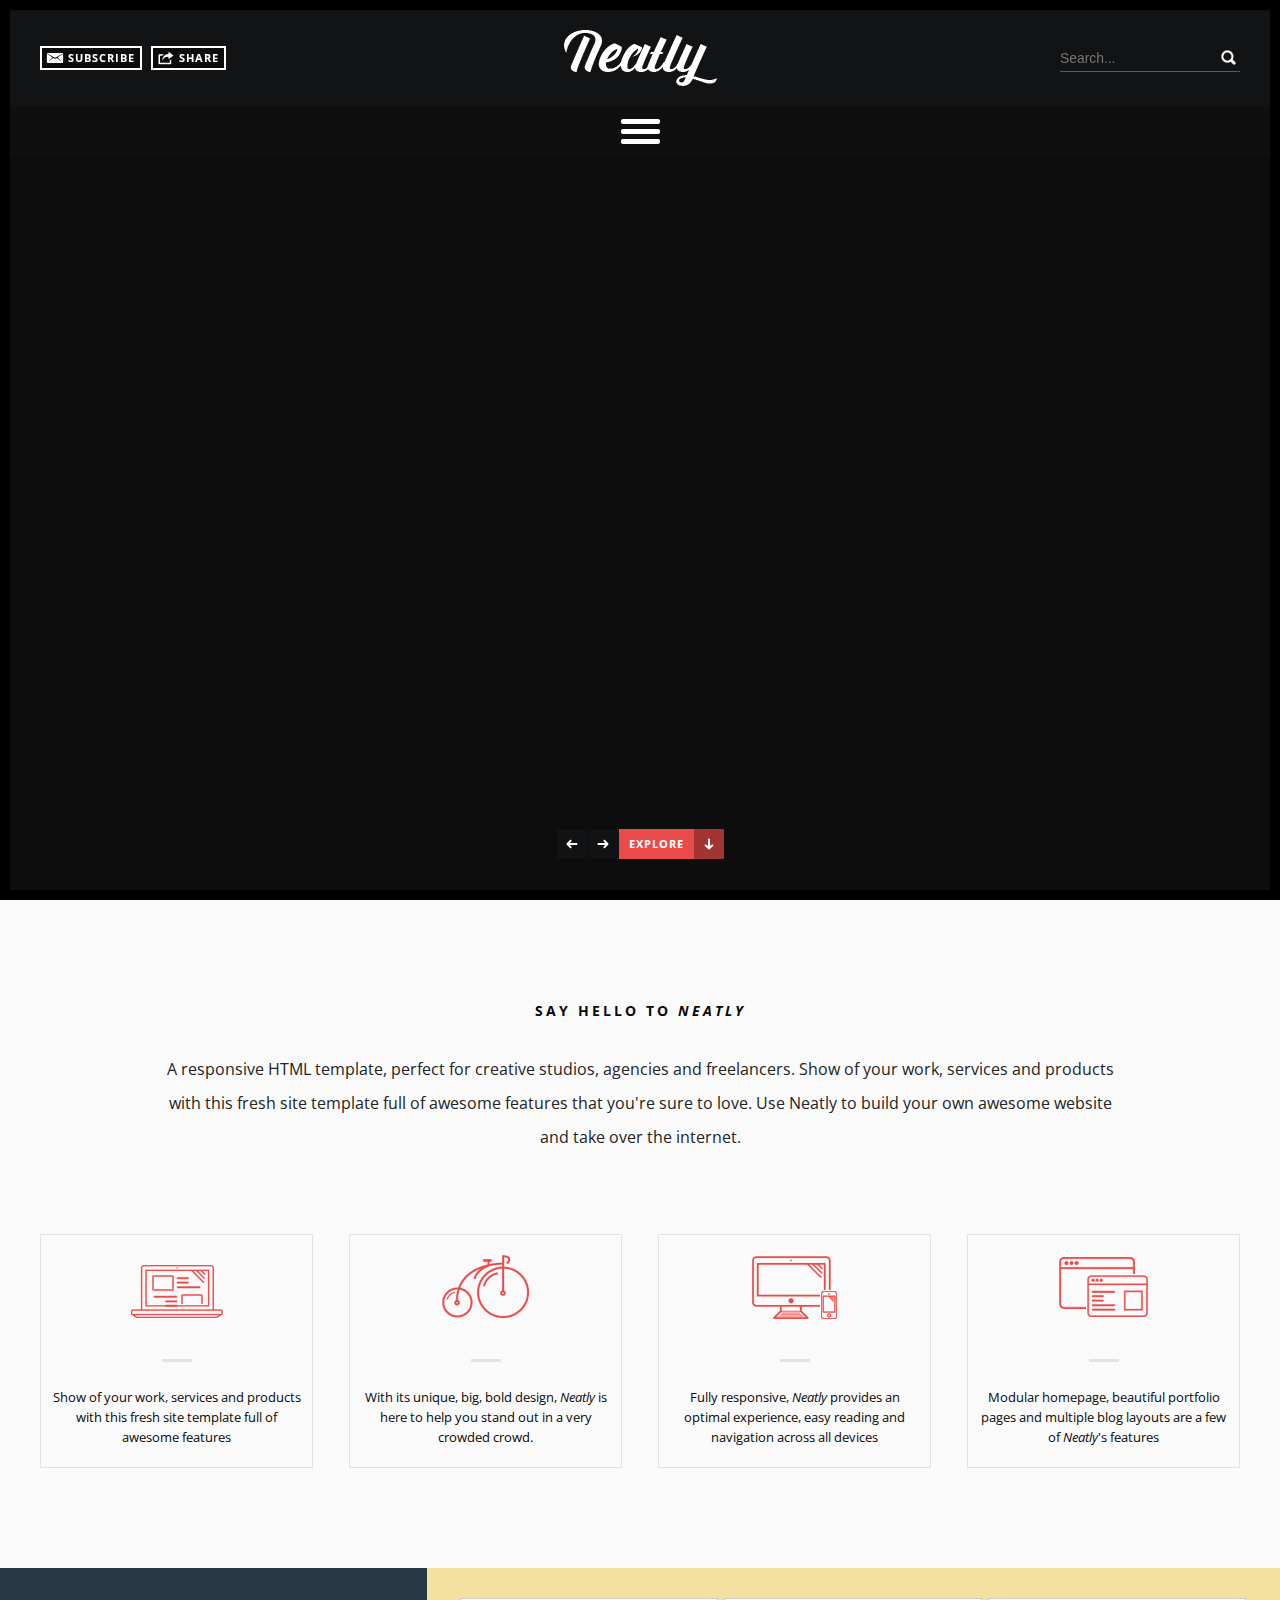
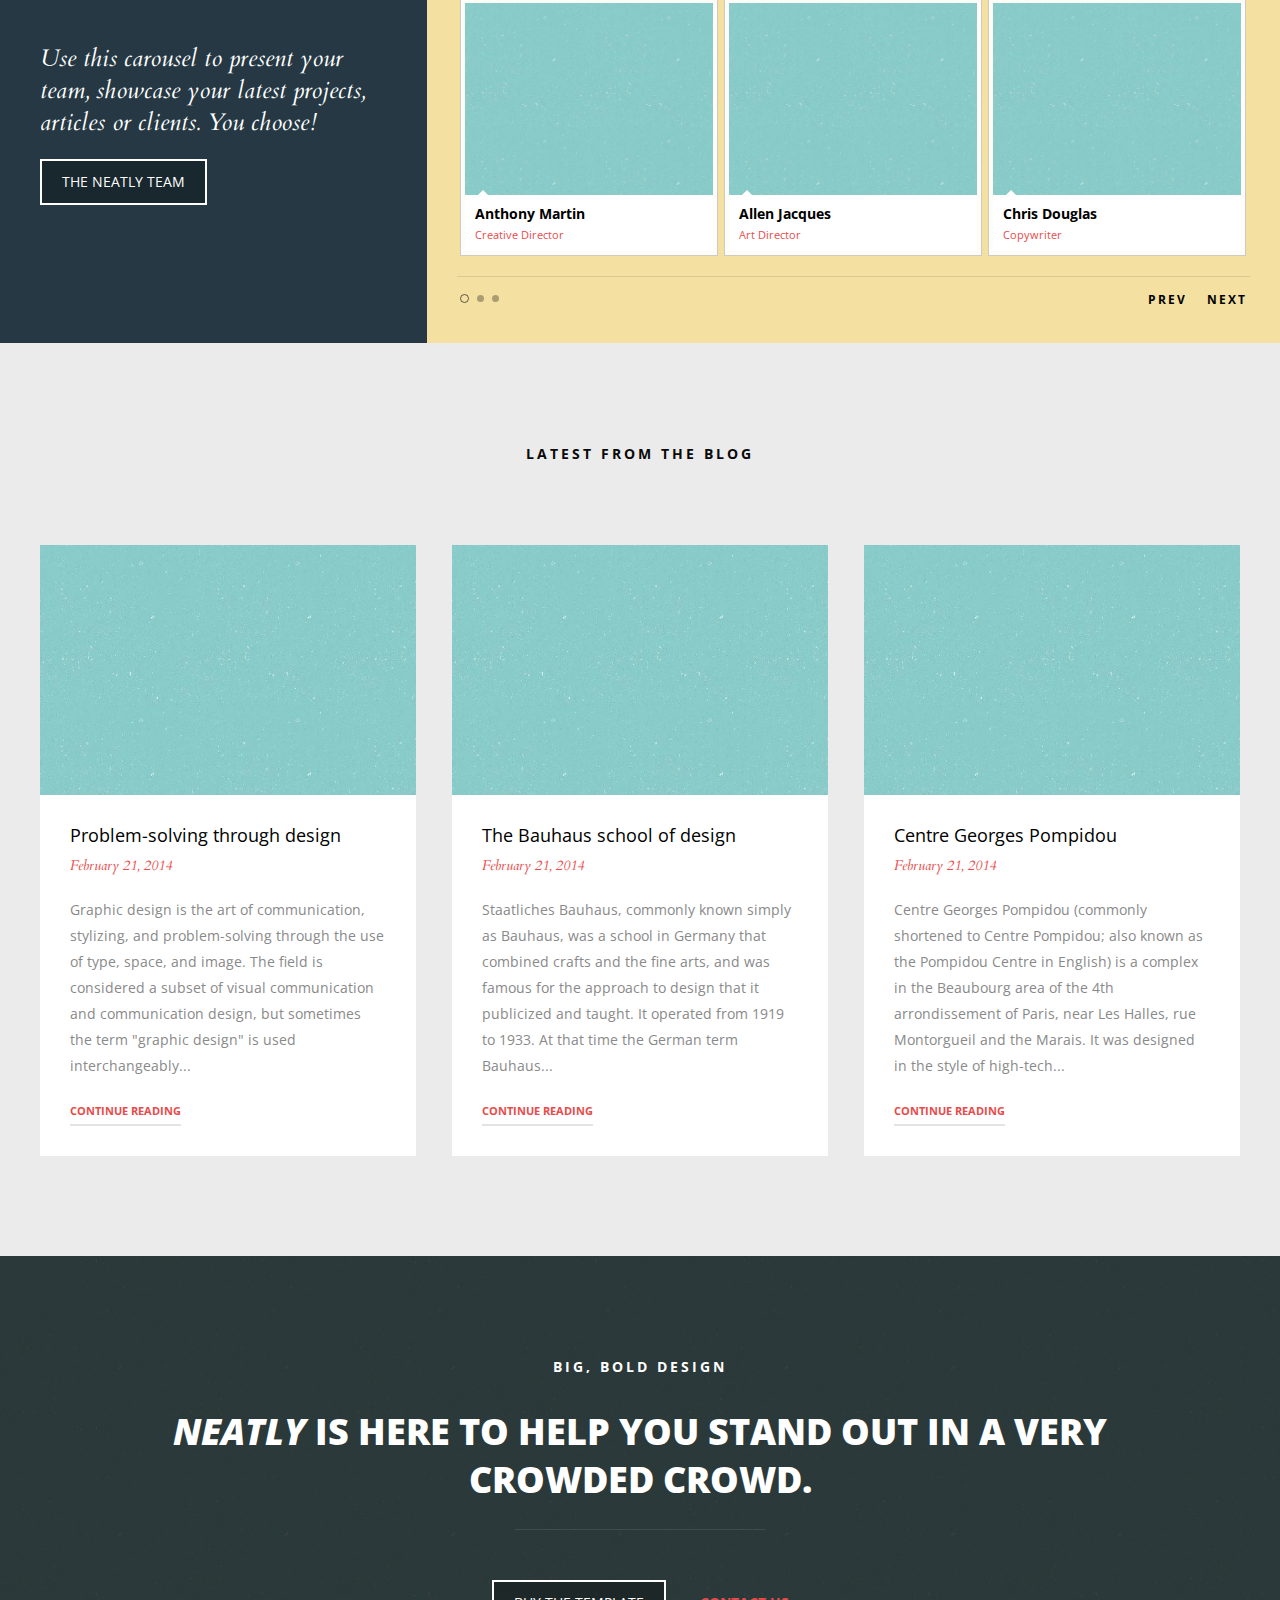
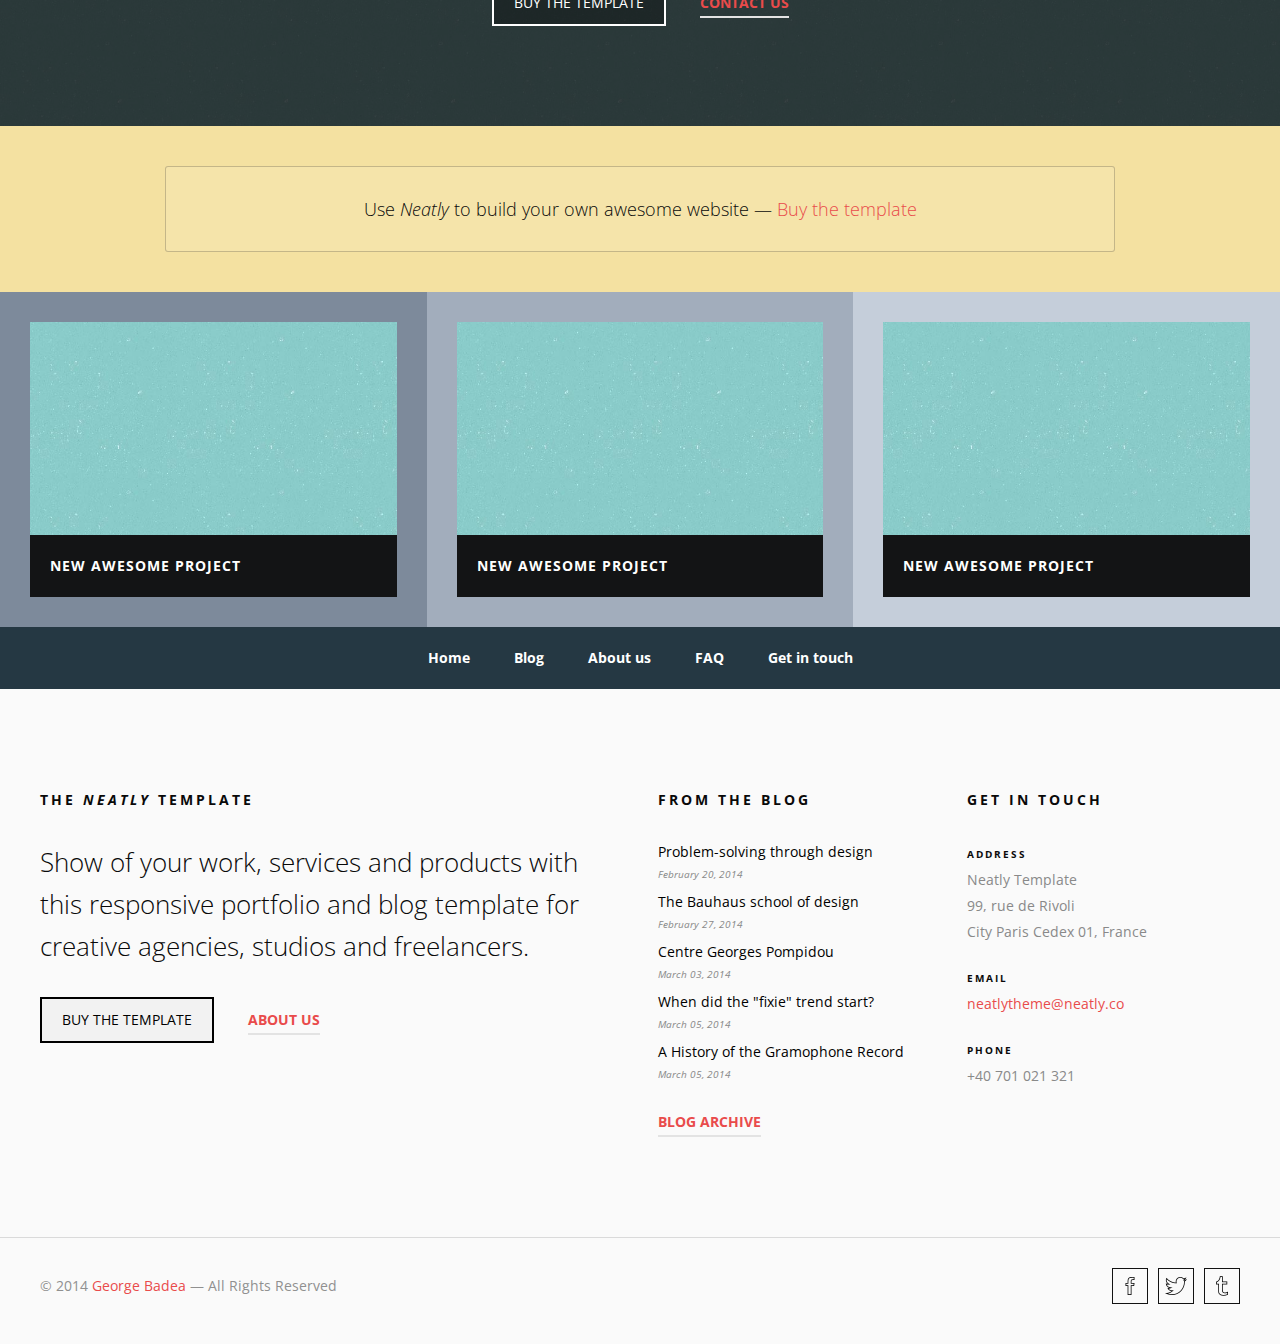
==== index.html @ 52c11bc5 "template" ====
<!DOCTYPE html>

<html>
<head>

    <meta charset="utf-8">
	<meta name="viewport" content="width=device-width, initial-scale=1.0, minimum-scale=1.0, maximum-scale=1.0, user-scalable=0">
    <meta http-equiv="X-UA-Compatible" content="IE=edge">

    <title>Neatly &mdash; Fresh, Responsive, Portfolio &amp; Blog Template </title>

    <meta name="description" content="Fresh, responsive, portfolio and blog template for creative agencies, studios and freelancers.">
	<meta name="author" content="George Badea"/>

    <!-- Favicon -->
    <link rel="shortcut icon" href="img/favicon-16.png" sizes="16x16" type="image/png" />
    <link rel="apple-touch-icon-precomposed" href="img/favicon-128.png" />

    <!-- Fonts -->
	<link href='http://fonts.googleapis.com/css?family=Open+Sans:400,300,300italic,400italic,600,600italic,700,700italic,800,800italic' rel='stylesheet' type='text/css'>
	<link href='http://fonts.googleapis.com/css?family=Cardo:400,400italic,700' rel='stylesheet' type='text/css'>

    <!-- Reset -->
    <link href="css/reset.css" rel="stylesheet">
    <!-- Grid -->
    <link href="css/grid.css" rel="stylesheet">
    <!-- Styles -->
    <link href="css/style.css" rel="stylesheet">
    <!-- Media Queries -->
    <link href="css/media-queries.css" rel="stylesheet">

</head>

<body>
	<!-- Window Fixed Border -->
    <div id="left"></div>
    <div id="right"></div>
    <div id="top"></div>
    <div id="bottom"></div>

	<!-- HEADER -->
    <header>
    	<div class="top-header table">
			<!-- Subscribe & Share Buttons -->
            <div class="table-cell responsive-hidden">
                <ul class="overlay-sections">
                    <li><p class="subscribe">Subscribe</p></li>
                    <li><p class="share">Share</p></li>
                </ul>
            </div>
            
			<!-- Logo -->
            <div class="table-cell logo">
                <a href="index.html"><img src="img/logo.png" alt="logo" /></a>                        
            </div>
            
			<!-- Search Form -->
            <div class="table-cell responsive-hidden">
                <div class="search-form">
                    <form action="#" method="get" role="search">
                        <input type="search" title="Search" name="s" value="" placeholder="Search...">
                        <input type="submit" value="Search">
                    </form>                            
                </div>
            </div>
        </div>

        <!-- NAVIGATION -->
        <nav class="clearfix">
            <span class="toggle-menu">Open menu</span>
            <div class="nav-wrapper">
               
                <div class="nav-container">
                    <ul class="clearfix" id="menu">
                        <li class="responsive-visible">
							<div class="search-form">
                                <form action="#" method="get" role="search">
                                    <input type="search" title="Search" name="s" value="" placeholder="Search...">
                                    <input type="submit" value="Search">
                                </form>
                            </div> 
                        </li>

                        <li class="responsive-visible">
							<ul class="overlay-sections">
                                <li><p class="subscribe">Subscribe</p></li>
                                <li><p class="share">Share</p></li>
                            </ul>
                        </li>

                        <li><a href="about.html">About us</a></li>
                        <li class="menu-item-has-children">
                            <a href="portfolio.html">Portfolio</a>
                            <ul class="sub-menu">
                                <li><a href="case-study.html">Case Study Page</a></li>
                            </ul>
                        </li> 
                        <li class="menu-item-has-children">
                            <a href="blog-classic.html">Journal</a>
                            <ul class="sub-menu">
                                <li><a href="blog-grid.html">Masonry Blog</a></li>
                                <li><a href="blog-classic.html">Classic Blog</a></li>
                                <li><a href="blog-post.html">Blog Post</a></li>
                            </ul>            
                        </li>
                        <li><a href="page.html">Static Page / FAQ</a></li>
                        <li><a href="404.html">404 Page</a></li>
                        <li><a href="contact.html">Contact</a></li>              
                    </ul>
                </div>
            </div>
        </nav>
        
    </header>
    
	<!-- Subscribe Hidden Section -->   
	<div class="subscribe-wrapper">
      <div class="subscribe-container">
          <div class="newsletter">
              <form action="#" method="get">
                  <fieldset>
                      <input type="email"  name="email" placeholder="Email address" id="newsletter-email">
                      <input type="submit" name="submit" value="Subscribe" id="newsletter-button">
                  </fieldset>
              </form> 
          </div>            
      </div>
  </div>  
    
	<!-- Share Hidden Section -->   
    <div class="share-wrapper">
        <div class="share-container">
            <ul>
                <li><a class="share-google" href="#">Google Plus</a></li>
                <li><a class="share-facebook" href="#">Facebook</a></li>
                <li><a class="share-twitter" href="#">Twitter</a></li>
                <li><a class="share-pinterest" href="#">Pinterest</a></li>
            </ul>
        </div>
    </div> <!-- SLIDER -->
    <div id="slider">
        <div id="slides">
            <ul class="slides-container">
				
                <!-- Slide 1 -->
                <li>
                    <img src="img/slider/1.jpg" alt="slide1">
					<!-- Slide Caption -->
                    <div class="slides-caption-table">
                        <div class="slides-caption">
                            <h1>Fully Responsive</h1>
                            <p><em>Neatly</em> is crafted responsively, providing an optimal viewing experience, easy reading and navigation across all devices.</p>
                            <a href="#">Learn more</a>
                        </div>
                    </div>
                </li>
				
                <!-- Slide 2 -->
                <li>
                    <img src="img/slider/2.jpg" alt="slide2">
					<!-- Slide Caption -->
                    <div class="slides-caption-table">
                        <div class="slides-caption">
                            <h1>Big, Bold Design</h1>
                            <p><em>Neatly</em> is here to help you stand out in a very crowded crowd.</p>
                            <a href="#">Learn more</a>
                        </div>
                    </div>
                </li>
				
                <!-- Slide 3 -->
                <li>
                    <img src="img/slider/3.jpg" alt="slide3">
					<!-- Slide Caption -->
                    <div class="slides-caption-table">
                        <div class="slides-caption">
                            <h1>Flexible</h1>
                            <p>Show of your work, services and products with this fresh site template full of awesome features</p>
                            <a href="#">Learn more</a>
                        </div>
                    </div>
                </li>                
            </ul>

			<!-- Slider Navigation -->
			<div class="slides-navigation">
            	<ul>
					<li><a href="#" class="prev">Previous</a></li>
					<li><a href="#" class="next">Next</a></li>
					<li><span class="start">Explore</span></li>
                </ul>
			</div>
        </div>
    </div>

	<!-- Content Anchor for smooth scrolling -->
    <div id="content-anchor"></div>

	<!-- Section 1 -->
    <article class="light-gray">
    	<div class="container">
        	<!-- Section Heading and intro text -->
        	<div class="center-box section-title">
            	<h1>Say hello to <em>Neatly</em></h1>
				<p>A responsive HTML template, perfect for creative studios, agencies and freelancers. Show of your work, services and products with this fresh site template full of awesome features that you're sure to love. Use Neatly to build your own awesome website and take over the internet.</p>
            </div>            
		</div>  
        
		<!-- 4 Columns with Feature Boxes-->
    	<div class="row group container">
        	<div class="col span_3_of_12">
            	<div class="icon-feature">
                	<img src="img/icon-features/1.png" alt="icon"/>
                    <h2>Show of your work, services and products with this fresh site template full of awesome features</h2>
                    <a href="#">Read more</a>
                </div>
            </div>
        	<div class="col span_3_of_12">
            	<div class="icon-feature">
                	<img src="img/icon-features/2.png" alt="icon"/>
                    <h2>With its unique, big, bold design, <em>Neatly</em> is here to help you stand out in a very crowded crowd.</h2>
                    <a href="#">Read more</a>
                </div>
            </div> 
        	<div class="col span_3_of_12">
            	<div class="icon-feature">
                	<img src="img/icon-features/3.png" alt="icon"/>
                    <h2>Fully responsive, <em>Neatly</em> provides an optimal experience, easy reading and navigation across all devices</h2>
                    <a href="#">Read more</a>
                </div>
            </div> 
        	<div class="col span_3_of_12">
            	<div class="icon-feature">
                	<img src="img/icon-features/4.png" alt="icon"/>
                    <h2>Modular homepage, beautiful portfolio pages and multiple blog layouts are a few of <em>Neatly</em>'s features</h2>
                    <a href="#">Read more</a>
                </div>
            </div>             
		</div>
    </article>    

	<!-- Section Split 1/3 + 2/3 Col -->
    <article class="split-section team">
		<!-- Left column -->
    	<div class="split_section_1_of_3 dark-blue">
        	<div class="container">
            	<blockquote>Use this carousel to present your team, showcase your latest projects, articles or clients. You choose!</blockquote>
                <a href="about.html" class="white-button">The Neatly Team</a>
            </div>
		</div>
		<!-- Carousel -->
    	<div class="split_section_2_of_3 light-yellow">
        	<div class="split-container clearfix">
                <div id="framed-pictures-carousel">
                    <div class="framed-picture">
                    	<a href="#"><img src="img/team-members/1.jpg" alt="thumbnail" /></a>
                        <div class="framed-picture-footer">
	                    	<h3><a href="#">Anthony Martin</a></h3>
    	                    <p class="position"><a href="#">Creative Director</a></p>
						</div>
                    </div>
                    <div class="framed-picture">
                    	<a href="#"><img src="img/team-members/2.jpg" alt="thumbnail" /></a>
                        <div class="framed-picture-footer">
	                    	<h3><a href="#">Allen Jacques</a></h3>
    	                    <p class="position"><a href="#">Art Director</a></p>
						</div>
                    </div>
                    <div class="framed-picture">
                    	<a href="#"><img src="img/team-members/3.jpg" alt="thumbnail" /></a>
                        <div class="framed-picture-footer">
	                    	<h3><a href="#">Chris Douglas</a></h3>
    	                    <p class="position"><a href="#">Copywriter</a></p>
						</div>
                    </div>
                    <div class="framed-picture">
                    	<a href="#"><img src="img/team-members/4.jpg" alt="thumbnail" /></a>
                        <div class="framed-picture-footer">
	                    	<h3><a href="#">Julia Richard</a></h3>
    	                    <p class="position"><a href="#">Front-end Developer</a></p>
						</div>
                    </div>
                    <div class="framed-picture">
                    	<a href="#"><img src="img/team-members/5.jpg" alt="thumbnail" /></a>
                        <div class="framed-picture-footer">
	                    	<h3><a href="#">Tommy William</a></h3>
    	                    <p class="position"><a href="#">Designer</a></p>
						</div>
                    </div>
                    <div class="framed-picture">
                    	<a href="#"><img src="img/team-members/6.jpg" alt="thumbnail" /></a>
                        <div class="framed-picture-footer">
	                    	<h3><a href="#">Anne Joseph</a></h3>
    	                    <p class="position"><a href="#">Designer</a></p>
						</div>
                    </div>
                    <div class="framed-picture">
                    	<a href="#"><img src="img/team-members/7.jpg" alt="thumbnail" /></a>
                        <div class="framed-picture-footer">
	                    	<h3><a href="#">Natalie McKay</a></h3>
    	                    <p class="position"><a href="#">Copywriter</a></p>
						</div>
                    </div>
                    <div class="framed-picture">
                    	<a href="#"><img src="img/team-members/8.jpg" alt="thumbnail" /></a>
                        <div class="framed-picture-footer">
	                    	<h3><a href="#">El Macho</a></h3>
    	                    <p class="position"><a href="#">Mascot</a></p>
						</div>
                    </div>                                                                                                                                            
                </div>
            </div>
		</div>              
    </article> 

	<!-- Latest From the Blog on 3 Columns -->
    <article  class="medium-gray">
        <div class="center-box section-title">
	        <h1>Latest From the Blog</h1>
		</div>  
    	<div class="row group container">
        	<div class="col span_4_of_12">
				<div class="blog-entry">
					<a href="blog-post.html"><img src="img/news/1.jpg" alt="thumbnail" /></a>
                    <div>
						<h2><a href="blog-post.html">Problem-solving through design</a></h2>
                        <small><a href="#">February 21, 2014</a></small>
						<p>Graphic design is the art of communication, stylizing, and problem-solving through the use of type, space, and image. The field is considered a subset of visual communication and communication design, but sometimes the term "graphic design" is used interchangeably... </p>
                        <a href="blog-post.html" class="read-more">Continue reading</a>
					</div>
				</div>
            </div> 
        	<div class="col span_4_of_12">
				<div class="blog-entry">
					<a href="blog-post.html"><img src="img/news/2.jpg" alt="thumbnail" /></a>
                    <div>
						<h2><a href="blog-post.html">The Bauhaus school of design</a></h2>
                        <small><a href="blog-post.html">February 21, 2014</a></small>
						<p>Staatliches Bauhaus, commonly known simply as Bauhaus, was a school in Germany that combined crafts and the fine arts, and was famous for the approach to design that it publicized and taught. It operated from 1919 to 1933. At that time the German term  Bauhaus... </p>
                        <a href="blog-post.html" class="read-more">Continue reading</a>
					</div>
				</div>
            </div> 
        	<div class="col span_4_of_12">
				<div class="blog-entry">
					<a href="blog-post.html"><img src="img/news/3.jpg" alt="thumbnail" /></a>
                    <div>
						<h2><a href="blog-post.html">Centre Georges Pompidou</a></h2>
                        <small><a href="#">February 21, 2014</a></small>
						<p>Centre Georges Pompidou (commonly shortened to Centre Pompidou; also known as the Pompidou Centre in English) is a complex in the Beaubourg area of the 4th arrondissement of Paris, near Les Halles, rue Montorgueil and the Marais. It was designed in the style of high-tech...</p>
                        <a href="blog-post.html" class="read-more">Continue reading</a>
					</div>
				</div>
            </div> 
		</div>
    </article>

	<!-- Centered Box / Call to action with parallax -->
    <article class="call-to-action parallax-bg1">
    	<div class="call-to-action-bg-overlay"></div>
    	<div class="container">
        	<div class="center-box">
            	<h1>Big, Bold Design</h1>
				<h3><em>Neatly</em> is here to help you stand out in a very crowded crowd.</h3>
                <ul class="buttons">
                	<li><a href="#" class="white-button">Buy the template</a></li>
                	<li><a href="#" class="small-button">Contact us</a></li>
                </ul>
            </div>            
		</div>     
    </article>  
       
   	<!-- Small Call to action -->
    <article class="call-to-action small-call-to-action light-yellow">
	   	<div class="container">
        	<div class="center-box">
				<h2>Use <em>Neatly</em> to build your own awesome website &mdash; <a href="#">Buy the template</a></h2>
            </div>            
		</div>     
    </article> 
    
	<!-- Recent Work - Split Section - 3 Columns -->
    <article class="split-section">
    	<div class="split_section_1_of_3 tone-dark">
        	<div class="split-container">
            	<div class="work-item">
                    <img src="img/work/1.jpg" alt="thumbnail"/>
                    <div class="work-item-details">
                        <h4>New awesome project</h4>
                        <div>
                            <p>Lorem Ipsum has been the industry's standard dummy text ever since the 1500s, when an unknown printer took a galley of type and scrambled.</p>
                            <small class="read-more">Project Details</small>
                        </div>
                    </div>
                    <a href="case-study.html" class="open-project">Details</a>
                </div>
            </div>
		</div>
    	<div class="split_section_1_of_3 tone-medium">
        	<div class="split-container">
            	<div class="work-item">
                    <img src="img/work/2.jpg" alt="thumbnail"/>
                    <div class="work-item-details">
                        <h4>New awesome project</h4>
                        <div>
                            <p>Lorem Ipsum has been the industry's standard dummy text ever since the 1500s, when an unknown printer took a galley of type and scrambled.</p>
                            <small class="read-more">Project Details</small>
                        </div>
                    </div>
                    <a href="case-study.html" class="open-project">Details</a>
                </div>
            </div>
		</div>
    	<div class="split_section_1_of_3 tone-light">
        	<div class="split-container">
            	<div class="work-item">
                    <img src="img/work/3.jpg" alt="thumbnail"/>
                    <div class="work-item-details">
                        <h4>New awesome project</h4>
                        <div>
                            <p>Lorem Ipsum has been the industry's standard dummy text ever since the 1500s, when an unknown printer took a galley of type and scrambled.</p>
                            <small class="read-more">Project Details</small>
                        </div>
                    </div>
                    <a href="case-study.html" class="open-project">Details</a>
                </div>
            </div>
		</div>                
    </article>  
     

	<!-- Footer Horizontal Secondary Navigation -->
    <div class="horizontal-navigation dark-blue">
    	<ul class="clearfix">
        	<li><a href="index.html">Home</a></li>
        	<li><a href="blog-classic.html">Blog</a></li>
        	<li><a href="about.html">About us</a></li>
        	<li><a href="page.html">FAQ</a></li>
        	<li><a href="contact.html">Get in touch</a></li>
        </ul>
    </div>
    
	<!-- Footer Sidebar  -->
    <article class="footer-sidebar light-gray">
        <div class="row group container">
            <!-- Widget 1 -->
            <div class="col span_6_of_12 widget widget_text">
                <h1>The <em>Neatly</em> Template</h1>
                <h2>Show of your work, services and products with this responsive portfolio and blog template for creative agencies, studios and freelancers.</h2>
                <ul class="buttons">
                    <li><a href="#" class="button">Buy the template</a></li>
                    <li><a href="about.html" class="small-button">About us</a></li>
                </ul>
            </div>
            <!-- Widget 2 -->
            <div class="col span_3_of_12 widget widget_recent_entries">
                <h1>From the blog</h1>
                <ul>
                    <li><a href="blog-post.html">Problem-solving through design</a><span>February 20, 2014</span></li>
                    <li><a href="blog-post.html">The Bauhaus school of design</a><span>February 27, 2014</span></li>
                    <li><a href="blog-post.html">Centre Georges Pompidou</a><span>March 03, 2014</span></li>
                    <li><a href="blog-post.html">When did the "fixie" trend start?</a><span>March 05, 2014</span></li>
                    <li><a href="blog-post.html">A History of the Gramophone Record</a><span>March 05, 2014</span></li>
                </ul>
                <a href="blog-classic.html" class="small-button">Blog Archive</a>
            </div>                       
            <!-- Widget 3 -->
            <div class="col span_3_of_12 widget widget_contact">
                <h1>Get in touch</h1>
                <ul class="clearfix">
                    <li><h4>Address</h4><p>Neatly Template<br />99, rue de Rivoli<br />City Paris Cedex 01, France</p></li>
                    <li><h4>Email</h4><p><a href="#">neatlytheme@neatly.co</a></p></li>
                    <li><h4>Phone</h4><p>+40 701 021 321</p></li>
                </ul>
            </div> 
        </div>
    </article>
    
	<!-- Footer -->
    <footer class="light-gray">
        <div class="row group container">
			<!-- Copyright notice -->
        	<div class="col span_8_of_12">
            	<p>&copy; 2014 <a href="http://www.georgebadea.com">George Badea</a> &mdash; All Rights Reserved</p>
			</div>
			<!-- Social media icons -->
        	<div class="col span_4_of_12 footer-social-media">
                <ul class="clearfix">
                    <li><a href="#"><img src="img/social-media/facebook.png" alt="icon"/></a></li>
                    <li><a href="#"><img src="img/social-media/twitter.png" alt="icon"/></a></li>
                    <li><a href="#"><img src="img/social-media/tumblr.png" alt="icon"/></a></li>
                </ul>
			</div>
        </div>
    </footer>        

    <!-- jQuery -->
    <script src="js/jquery-2.1.0.min.js" type="text/javascript"></script>

	<!-- jQuery Easing -->
	<script src="js/jquery.easing.1.3.js" type="text/javascript"></script>

	<!-- Superslides -->
	<script src="js/jquery.animate-enhanced.min.js" type="text/javascript"></script>
	<script src="js/superslides.js" type="text/javascript"></script>

	<!-- Carousel -->
	<script src="js/carousel.min.js" type="text/javascript"></script>

	<!-- imagesLoaded -->
    <script src="js/imagesloaded.pkgd.min.js" type="text/javascript"></script>

	<!-- Massonry -->
    <script src="js/masonry.pkgd.min.js" type="text/javascript"></script>

	<!-- MixItUp -->
    <script src="js/jquery.mixitup.min.js" type="text/javascript"></script>

	<!-- Custom Tooltip -->
    <script src="js/tipr.min.js" type="text/javascript"></script>

	<!-- Theme Functions -->
    <script src="js/functions.js" type="text/javascript"></script>
    
</body>
</html>
---- css/grid.css ----
/*  SECTIONS  */
.row {
	clear: both;
	padding: 0px;
	margin:0 auto
}

/*  COLUMN SETUP  */
.col {
	display: block;
	float:left;
	margin: 0 0 0 3%;
}
.col:first-child { margin-left: 0; }


/*  GROUPING  */
.group:before,
.group:after {
	content:"";
	display:table;
}
.group:after {
	clear:both;
}
.group {
    zoom:1; /* For IE 6/7 */
}
		

/*  GRID OF TWELVE  */
.span_12_of_12 {
	width: 100%;
}

.span_11_of_12 {
  	width: 91.41%;
}
.span_10_of_12 {
  	width: 82.83%;
}

.span_9_of_12 {
  	width: 74.25%;
}

.span_8_of_12 {
  	width: 65.66%;
}

.span_7_of_12 {
  	width: 57.08%;
}

.span_6_of_12 {
  	width: 48.5%;
}

.span_5_of_12 {
  	width: 39.91%;
}

.span_4_of_12 {
  	width: 31.33%;
}

.span_3_of_12 {
  	width: 22.75%;
}

.span_2_of_12 {
  	width: 14.16%;
}

.span_1_of_12 {
  	width: 5.583%;
}
---- css/style.css ----
/**
 * Table of Contents:
 *
 * 1.0 - General
 * 2.0 - Repeatable Elements & Patterns, Containers / Layout
 * 3.0 - Header
 * 4.0 - Lightbox Sections (Newsletter & Share)
 * 5.0 - Navigation
 * 6.0 - Slider
 *   6.1 - Carousel
 * 7.0 - Different Featured Content Boxes
 * 8.0 - Footer
 *   7.1 - Footer Sidebar
 * 9.0 - Blog
 *   9.1 - Blog Masonry
 *   9.2 - Blog Sidebar
 * 10.0 - Portfolio
 * 	 10.1 - Portfolio Single Page
 * 11.0 - Contact Page
 * 12.0 - 404 Page
 * -----------------------------------------------------------------------------
 */
 
 
 /**
 * 1.0 General
 * -----------------------------------------------------------------------------
 */
 
html,body {
	height: 100%;
	margin: 0;
	padding: 0;
}
body {
	background: #ebebeb;
	font-family: 'Open Sans', sans-serif;
	color: #090909;
	font-size:14px;
	line-height:22px;
}
a {
	text-decoration:none;
	color:#e94b4b;
}
a:hover {
	color:#000;
}
strong {
	font-weight:700;
}
em {
	font-style:italic;
}
h1 {
	font-weight:700;
	text-transform:uppercase;
	letter-spacing:3px;
	font-size:14px;
	margin-bottom:30px;
}
h2 {
	font-size:36px;
	line-height:52px;
	font-weight:300;
	margin-bottom:20px;
}
h3 {
	font-size:16px;
	margin-bottom:20px;
	font-weight:400;
	line-height:26px;
}
h4 {
	font-size:10px;
	text-transform:uppercase;
	margin-bottom:12px;
	font-weight:700;
	letter-spacing:2px;
}
article p {
	font-size:16px;
	margin-bottom:20px;
	color:#232323;
	line-height:34px;
}
blockquote {
	font-family: 'Cardo', serif;	
	font-size:34px;
	font-style:italic;
	line-height:52px;
	margin-bottom:40px;
}
.underlined {
	display:inline;
	font-style:16px;
	line-height:40px;
	font-weight:600;
	padding-bottom:3px;
	border-bottom:2px solid #000;
	color:#898989;
	background-color:#fff;
}

/* Fixes / Helper Classes */

.responsive-hidden {
	display:block;
}
.responsive-visible {
	display:none;
}
.table {
	display:table;
	height:100%;
	width:100%;
}
.table-cell {
	display:table-cell;
	vertical-align:middle;
	height:100%;
}
.left {
	float:left;
}
.right {
	float:right;
}
.overflow {
	overflow:hidden;
	position:fixed;
}

/* Responsive Video Embed */

.js-video {
	height: 0;
	padding-top: 25px;
	padding-bottom: 67.5%;
	margin-bottom: 0;
	position: relative;
	overflow: hidden;
}
.js-video.vimeo {
	padding-top: 0;
}
.js-video.widescreen {
	padding-bottom: 57.25%;
}
.js-video embed, .js-video iframe, .js-video object, .js-video video {
	top: 0;
	left: 0;
	width: 100%;
	height: 100%;
	position: absolute;
}
iframe {
	border:none;
	border-width:0;
}
/* Fixed Window Border */

#top,#bottom,#left,#right {
	background: #000;
	position: fixed;
	z-index: 1000;
}
#left,#right {
	top: 0;
	bottom: 0;
	width: 10px;
}
#left {
	left: 0;
}
#right {
	right: 0;
}
#top,#bottom {
	left: 0;
	right: 0;
	height: 10px;
}
#top {
	top: 0;
}
#bottom {
	bottom: 0;
}

/* Custom Tooltip */
.tipr_content {
	font-size:14px;
	color:#898989;
	background-color: #fff;
	padding: 9px 17px;
}
.tipr_container_bottom {
	display: none;
	position: absolute;
	margin-top: 13px;
	z-index: 1000;
}
.tipr_container_top {
	display: none;
	position: absolute;
	margin-top: -160px;
	z-index: 1000;
}
.tipr_point_top, .tipr_point_bottom {
	position: relative;
	background: #fff;
	border: 1px solid #dcdcdc;
}
.tipr_point_top:after, .tipr_point_top:before {
	position: absolute;
	pointer-events: none;
	border: solid transparent;
	top: 100%;
	content: "";
	height: 0;
	width: 0;
}
.tipr_point_top:after {
	border-top-color: #fff;
	border-width: 8px;
	left: 50%;
	margin-left: -8px;
}
.tipr_point_top:before {
	border-top-color: #dcdcdc;
	border-width: 9px;
	left: 50%;
	margin-left: -9px;
}
.tipr_point_bottom:after, .tipr_point_bottom:before {
	position: absolute;
	pointer-events: none;
	border: solid transparent;
	bottom: 100%;
	content: "";
	height: 0;
	width: 0;
}
.tipr_point_bottom:after {
	border-bottom-color: #fff;
	border-width: 8px;
	left: 50%;
	margin-left: -8px;
}
.tipr_point_bottom:before {
	border-bottom-color: #dcdcdc;
	border-width: 9px;
	left: 50%;
	margin-left: -9px;
}

 /**
 * 2.0 Repeatable Elements & Patterns, Containers / Layout
 * -----------------------------------------------------------------------------
 */

/* Layout / Containers */

article {
	width:100%;
	padding:20px;
	padding:100px 0;
}
.container {
	margin:0 auto;
	width:100%;
	padding:0 40px;
}
.boxed-content .container {
	max-width:1340px;
}
.full-width .container {
	max-width:none;
}
.post-without-sidebar .container {
	max-width:1000px;
}

/* Split Layout */

.split-section .container {
	padding-top:100px;
	padding-bottom:100px;	
}
.split-section {
	padding:0;
	overflow:hidden;
}
.split_section_1_of_2 {
	width:50%;
	float:left;
	margin:0;
    padding-bottom: 100%;
    margin-bottom: -100%;
}
.split_section_1_of_3 {
	width:33.33%;
	float:left;
	margin:0;
    padding-bottom: 100%;
    margin-bottom: -100%;
}
.split_section_2_of_3 {
	width:66.66%;
	float:left;
	margin:0;
    padding-bottom: 100%;
    margin-bottom: -100%;
}
.split-container {
	padding:30px;
	margin:0 auto;
}

/* Center Box / Section Title */

.center-box {
	margin-left:auto !important;
	margin-right:auto !important;
	float:none;
	text-align:center;
	width:80%;
	max-width:950px;
}
.center-box img {
	margin:0 auto;
	margin-bottom:30px;
}
.section-title {
	margin-bottom:80px;
}

/* Page Header Title */

.page-title {
	padding-bottom:50px;
	text-align:center;
}
.page-title h3 {
	font-size:14px;
	color:rgba(0,0,0,0.5);
	text-transform:uppercase;
	letter-spacing:1px;
	margin-bottom:0;
}
.page-title h3:before {
    background: none repeat scroll 0 0 rgba(255, 255, 255, 0.5);
    border: medium none;
    content: "";
    display: block;
    height: 1px;
    margin: 18px auto;
    width: 70px;
}

/* Breadcrumbs */

.breadcrumbs {
	font-size:11px;
}
.breadcrumbs .col:last-child {
	text-align:right;
}
.breadcrumbs a {
	padding:10px 7px;
	display:inline-block;
}
.breadcrumbs .sep {
	color:#898989;
}
.breadcrumbs span:last-child {
	padding-left:7px;
}

/* Buttons */

.buttons li {
	display:inline-block;
	margin-right:30px;
}
.buttons li:last-child {
	margin-right:0;
}
.button {
    background-color: rgba(0, 0, 0, 0.03);
    border: 2px solid #000;
    color: #000;
    font-size: 14px;
    padding: 10px 20px;
    text-transform: uppercase;
	display:inline-block;
}
.button:hover {
	background-color:#000;
	color:#fff;
}
.white-button {
    background-color: rgba(0, 0, 0, 0.3);
    border: 2px solid #FFFFFF;
    color: #FFFFFF;
    font-size: 14px;
    padding: 10px 20px;
    text-transform: uppercase;
	display:inline-block;
}
.white-button:hover {
	background-color:#fff;
	color:#000;
}
.small-button {
	font-weight:bold;
	font-size:14px;
	text-transform:uppercase;
	display:inline-block;
	padding-bottom:2px;
	border-bottom:2px solid #e3e3e3;
}
.read-more {
	font-weight:bold;
	font-size:11px;
	text-transform:uppercase;
	display:inline-block;
	padding-bottom:2px;
	border-bottom:2px solid #e3e3e3;
}

/* Sections Background Colors */

.white {
	background-color:#fff;
}
.light-gray {
	background-color:#fafafa;
}
.medium-gray {
	background-color:#ebebeb;
}
.light-yellow {
	background-color:#f4e1a1;
}
.light-blue {
	background-color:#a1d4f4;
}
.dark-blue {
	background-color:#253843;
	color:#fff;
}
/* Gradient (for 3 sections side by side) */
.tone-dark {
	background-color:#7d8a9b;
}
.tone-medium {
	background-color:#a2adbc;
}
.tone-light {
	background-color:#c5ceda;
}
/* Image Section Backgrounds */
.feature-background {
	background:#adc1d1 url(../img/feature-background.jpg) center top no-repeat;
	background-size:cover;
}

 /**
 * 3.0 Header
 * -----------------------------------------------------------------------------
 */
 
header {
	position: fixed;
	left: 0;
	right: 0;
	top: 10px;
	z-index: 900;
	color: #fff;
	padding:0;
}
.top-header {
	background:rgba(19,20,21,0.9);
	padding:20px 40px;
	margin-top:0;
	opacity:1;
	-webkit-transition: all .5s;
	-moz-transition: all .5s;
	-o-transition: all .5s;
	transition: all .5s;
}
.top-header > div {
	width:33.33%;
}

/* Subscribe & Share Buttons */

.overlay-sections li {
	display:inline-block;
	margin-right:5px;
}
.overlay-sections p {
	display: inline-block;
	cursor: pointer;
	text-transform: uppercase;
	letter-spacing: 1px;
	font-size: 11px;
	line-height: 16px;
	font-weight: 700;
	background-color:rgba(0,0,0,0.3);
	background-repeat:no-repeat;
	background-position:left 3px center;
	padding: 2px 5px 2px 26px;
	border:2px solid #fff;
}
.overlay-sections p:hover {
	background-color:#000;
}

/* Logo */
.logo {
	text-align: center;
	margin:0 auto;
}
.logo a {
	display: inline-block;
}
.logo img {
	display: inline-block;
}


/* Search Form */
.search-form {
    text-align: right;
	position:relative;
}
.search-form input, .search-form input[type="search"] {
	border:none;
	border-bottom:1px solid rgba(255,255,255,0.3);
	padding:5px 35px 5px 0;
	background:none;
	color:#76797d;
	width:180px;
}
.search-form input[type="search"]:focus {
	border-bottom:1px solid #fff;
}
.search-form input[type="submit"] {
	background:none;
	background-image:url(../img/search-icon.png);
	background-repeat:no-repeat;
	background-position:center center;
	border:none;
	font-size:0;
	width:25px;
	height:25px;
	position:absolute;
	right:0;
	padding:0;
}

 /**
 * 4.0 Lightbox Sections (Newsletter & Share)
 * -----------------------------------------------------------------------------
 */
 
/* Newsletter Section */

.subscribe {
	background-image: url(../img/subscribe.png);
}
.subscribe-wrapper {
	background-color: #fff;
	z-index: 999;
	position: fixed;
	text-align: center;
	color: #000;
	display: table;
	width: 80%;
	height: 90%;
	top: -100%;
	bottom: 0;
	left: 10%;
	right: 10%;
	opacity:0;
	-webkit-transition: all .5s ease;
	-moz-transition: all .5s ease;
	-o-transition: all .5s ease;
	transition: all .5s ease;
}
.subscribe-open {
	width: 100%;
	height: 100%;
	top: 0;
	left:0;
	right:0;
	opacity:1;
	cursor: url(../img/close.png), pointer;
	-webkit-transition: all .4s ease;
	-moz-transition: all .4s ease;
	-o-transition: all .4s ease;
	transition: all .4s ease;
}
.subscribe-container {
	display: table-cell;
	vertical-align: middle;
}
.newsletter {
	position:relative;
	width:80%;
	margin:0 auto;
}
.newsletter #newsletter-email {
	border:none;
	border-bottom:1px solid #ddd;
	padding:40px 180px 40px 0;
	background:#fff;
	width:100%;
	font-size:48px;
	font-weight:300;
}
.newsletter #newsletter-email:focus {
	border-bottom-color:#181818;
}

.newsletter #newsletter-button {
	font-size:18px;
	background-color: #181818;
	border:none;
	border-radius: 4px;
	color: #fff;
	padding: 20px 38px;
	text-align: center;
	position:absolute;
	right:0px;
	top:35px;
	font-weight: 200;
    cursor: pointer;
}
.newsletter #newsletter-button:hover {
    background-color: #080808;
}

/* Share Section */

.share {
	background-image: url(../img/share.png);
}
.share-wrapper {
	background-color: #fff;
	z-index: 999;
	position: fixed;
	text-align: center;
	color: #000;
	display: table;
	width: 80%;
	height: 90%;
	top: -100%;
	bottom: 0;
	left: 10%;
	right: 10%;
	opacity:0;
	-webkit-transition: all .5s ease;
	-moz-transition: all .5s ease;
	-o-transition: all .5s ease;
	transition: all .5s ease;
}
.share-open {
	width: 100%;
	height: 100%;
	top: 0;
	left:0;
	right:0;
	opacity:1;
	cursor: url(../img/close.png), pointer;
	-webkit-transition: all .4s ease;
	-moz-transition: all .4s ease;
	-o-transition: all .4s ease;
	transition: all .4s ease;
}
.share-container {
	display: table-cell;
	vertical-align: middle;
}
.share-container ul {
	cursor: default;
	display: inline-block;
}
.share-container ul li {
	display: inline-block;
	margin: 0 5px;
}
.share-container a {
	padding: 20px 35px;
	display: block;
	font-size: 18px;
	font-weight: 300;
	color: #fff;
	-webkit-transition: all .5s ease;
	-moz-transition: all .5s ease;
	-o-transition: all .5s ease;
	transition: all .5s ease;
}
.share-container a:hover {
	background-color: #000;
	-webkit-transition: all .5s ease;
	-moz-transition: all .5s ease;
	-o-transition: all .5s ease;
	transition: all .5s ease;
}
.share-facebook {
	background-color: #617AAC;
}
.share-twitter {
	background-color: #00ACEE;
}
.share-google {
	background-color: #DD4A38;
}
.share-pinterest {
	background-color: #CD272A;
}

 /**
 * 5.0 Navigation
 * -----------------------------------------------------------------------------
 */
 
nav {
	position:relative;
	z-index: 900;
	width:100%;
}
.toggle-menu {
	display: block;
	width:100%;
	padding: 0;
	height:50px;
	background-color: rgba(19, 20, 21, 0.3);
	background-image:url(../img/menu.png);
	background-position:center center;
	background-repeat:no-repeat;
	font-size:0;
	cursor:pointer;
}
.toggle-menu:hover {
	background-color: rgba(19, 20, 21, 0.5);
}
.close-menu {
	background-image:url(../img/menu-close.png);
}
.close-menu:hover {
}
.nav-wrapper {
	background-color: rgba(255, 255, 255, 0.95);
	position: fixed;
	text-align: center;
	margin-left:0;
	color: #000;
	width: 100%;
	top:-150%;
	height:0px;
}
.nav-container {
	height:0px;
	overflow:hidden;
	-webkit-overflow-scrolling: touch;
  	-webkit-transition: all .5s ease-in;
	-moz-transition: all .5s ease-in;
	-o-transition: all .5s ease-in;
	transition: all .5s ease-in;

}
.nav-wrapper {
	top:auto;
	position:relative;
	-webkit-transition: all .5s ease-in;
	-moz-transition: all .5s ease-in;
	-o-transition: all .5s ease-in;
	transition: all .5s ease-in;
}
nav ul {
	width:100%;
	margin-bottom:60px;
}
nav ul li {
	margin: 0;
	width: auto;
	text-align: center;
	border-bottom:1px solid rgba(0, 0, 0, 0.1);
}
nav ul li:last-child {
	border-bottom:none;
}
nav a {
	display:block;
	font-size:28px;
	padding:20px 0;
	font-weight:800;
	text-transform:uppercase;
	color:#000;
}
nav a:hover {
	background-color:rgba(19, 20, 21, 0.90);
	color:#fff;
}
.sub-menu {
	margin-bottom:10px;
}
.sub-menu > li {
    border: none;
}
.sub-menu > li a {
	text-transform:none;
	font-weight:400;
	font-size:18px;
	padding:8px 0;
}

 /**
 * 6.0 Slider
 * -----------------------------------------------------------------------------
 */

#slides {
  position: relative;
}
#slides .slides-container {
  display: none;
}
#slides .scrollable {
  *zoom: 1;
  position: relative;
  top: 0;
  left: 0;
  overflow-y: auto;
  -webkit-overflow-scrolling: touch;
  height: 100%;
}
#slides .scrollable:after {
  content: "";
  display: table;
  clear: both;
}
.slides-pagination {
  position: absolute;
  z-index: 3;
  bottom: 80px;
  text-align: center;
  width: 100%;
}
.slides-pagination a {
  border: 2px solid #222;
  border-radius: 15px;
  width: 10px;
  height: 10px;
  display: -moz-inline-stack;
  display: inline-block;
  vertical-align: middle;
  *vertical-align: auto;
  zoom: 1;
  *display: inline;
  margin: 2px;
  overflow: hidden;
  text-indent: -100%;
}
.slides-pagination a.current {
  background: #222;
}

/* Custom Slider Style */

#slider {
	background:#0d0d0d;
}
.slides-container li {
	position:relative;
}
.slides-caption-table {
	display:table;
	width:90%;
	height:100%;
	max-width:950px;
	margin:0 auto;
	text-align:center;
}
.slides-caption {
	display:table-cell;
	vertical-align:middle;
	font-size:26px;
	line-height:38px;
	font-weight:400;
	color:#fff;
}
.slides-caption h1 {
	font-size:72px;
	line-height:72px;
	margin-bottom:20px;
	margin-top:50px;
	border:none;
	text-transform:none;
	letter-spacing:0;
	font-weight:700;
}
.slides-caption p {
	max-width:800px;
	margin:0 auto 20px auto;

}
.slides-caption p::after {
	content:"";
	display:block;
	border:none;
	height:3px;
	width:30px;
	background:#fff;
	margin:15px auto 0 auto;
}
.slides-caption a {
	text-transform:uppercase;
	font-size:14px;
	border:2px solid #fff;
	padding:10px 20px;
	color:#FFF;
	background-color:rgba(0,0,0,0.3);
}
.slides-caption a:hover {
	background-color:#fff;
	color:#000;
}
/* Slider Navigation */
.slides-navigation {
	position:absolute;
	bottom:30px;
	margin:0 auto; 
	height:auto;
	width:100%;
	text-align:center;
	z-index: 3;
}
.slides-navigation ul {
	margin:0 auto;
	text-align:center;
	width:100%;
	font-size:0;
}
.slides-navigation ul li {
	display:inline-block;
	margin-left:1px;
	overflow:auto;
}
.slides-navigation a {
	display: block;
	font-size:0;
	background-color:rgba(19,20,21,0.8);
	background-image:url(../img/left-right.png);
	background-repeat:no-repeat;
	width:30px;
	height:30px;
}
.slides-navigation a:hover {
	background-color:#000;
}
.slides-navigation a.prev {
	background-position:center left -5px;
}
.slides-navigation a.next {
	background-position:center right -5px;
}
.start {
	display: block;
	height:30px;
	cursor:pointer;
	background-image:url(../img/down-arrow.png);
	background-position:center right;
	background-repeat:no-repeat;
	background-color:#e94b4b;
	font-size:11px;
	line-height:30px;
	font-weight:bold;
	letter-spacing:1px;
	text-transform:uppercase;
	color:#fff;
	width:auto;
	padding:0 40px 0 10px;
	-webkit-transition: all .5s;
	-moz-transition: all .5s;
	-o-transition: all .5s;
	transition: all .5s;
}
.start:hover {
	padding:0 45px 0 15px;
	background-color:#e94b4b;
	-webkit-transition: all .5s;
	-moz-transition: all .5s;
	-o-transition: all .5s;
	transition: all .5s;
}

 /**
 * 6.1 Carousel
 * -----------------------------------------------------------------------------
 */
 
.carousel .owl-wrapper:after {
	content: ".";
	display: block;
	clear: both;
	visibility: hidden;
	line-height: 0;
	height: 0;
}
.carousel{
	display: none;
	position: relative;
	width: 100%;
	-ms-touch-action: pan-y;
}
.carousel .owl-wrapper{
	display: none;
	position: relative;
	-webkit-transform: translate3d(0px, 0px, 0px);
}
.carousel .owl-wrapper-outer{
	overflow: hidden;
	position: relative;
	width: 100%;
}
.carousel .owl-wrapper-outer.autoHeight{
	-webkit-transition: height 500ms ease-in-out;
	-moz-transition: height 500ms ease-in-out;
	-ms-transition: height 500ms ease-in-out;
	-o-transition: height 500ms ease-in-out;
	transition: height 500ms ease-in-out;
}
.carousel .owl-item{
	float: left;
}
.owl-controls .owl-page,
.owl-controls .owl-buttons div{
	cursor: pointer;
}
.owl-controls {
	-webkit-user-select: none;
	-khtml-user-select: none;
	-moz-user-select: none;
	-ms-user-select: none;
	user-select: none;
	-webkit-tap-highlight-color: rgba(0, 0, 0, 0);
}
.carousel  .owl-wrapper,
.carousel  .owl-item{
	-webkit-backface-visibility: hidden;
	-moz-backface-visibility:    hidden;
	-ms-backface-visibility:     hidden;
	-webkit-transform: translate3d(0,0,0);
	-moz-transform: translate3d(0,0,0);
	-ms-transform: translate3d(0,0,0);
}
/* Owl Carousel Theme */
.carousel-theme .owl-controls{
	margin-top: 20px;
	text-align: center;
	float:left;
	width:100%;
	border-top:1px solid rgba(0,0,0,0.1);
	padding:10px 3px 0 3px;
}
/* Next and Prev buttons */
.carousel-theme .owl-controls .owl-buttons div{
	color: #000;
	display: inline-block;
	zoom: 1;
	margin:0 0 0 20px;
	padding: 2px 0;
	font-size: 12px;
	font-weight:700;
	text-transform:uppercase;
	letter-spacing:2px;
}
.carousel-theme .owl-controls.clickable .owl-buttons div:hover{
	opacity: 1;
	text-decoration: none;
}
/* Pagination*/
.carousel-theme .owl-pagination {
	float:left;
	padding-top:3px;
}
.carousel-theme .owl-buttons {
	float:right;
}
.carousel-theme .owl-controls .owl-page{
	display: inline-block;
	zoom: 1;
}
.carousel-theme .owl-controls .owl-page span{
	display: block;
	width: 7px;
	height: 7px;
	margin: 5px 8px 5px 0;
	opacity: 0.3;
	-webkit-border-radius: 14px;
	-moz-border-radius: 14px;
	border-radius: 14px;
	background: #000;
}
.carousel-theme .owl-controls .owl-page.active span,
.carousel-theme .owl-controls.clickable .owl-page:hover span{
	opacity: 0.6;
	background:none;
	border:1px solid #000;
	width: 9px;
	height: 9px;
	-webkit-border-radius: 18px;
	-moz-border-radius: 18px;
	border-radius: 18px;
	margin: 4px 8px 4px 0;
}
.carousel-theme .owl-controls .owl-page span.owl-numbers{
	height: auto;
	width: auto;
	color: #FFF;
	padding: 2px 10px;
	font-size: 12px;
	-webkit-border-radius: 30px;
	-moz-border-radius: 30px;
	border-radius: 30px;
}
.team .container {
	padding-top:75px;
	padding-bottom:75px;
}

 /**
 * 7.0 Different Featured Content Boxes
 * -----------------------------------------------------------------------------
 */

/* Icon Feature */
.icon-feature {
	text-align:center;
	padding:40px 30px;
	border:1px solid #E3E3E3;
	position:relative;
}
.icon-feature:hover {
	background:#FFF;
	-webkit-box-shadow: 0 0 4px 0 rgba(0,0,0,0.1);
	box-shadow: 0 0 4px 0 rgba(0,0,0,0.1);
}
.icon-feature a {
	position: absolute;
	width:100%;
	height:100%;
	display:block;
	top:0;
	left:0;
	bottom:0;
	right:0;
	font-size:0;s
}
.icon-feature h2 {
	text-transform:uppercase;
	font-weight:700;
	font-size:14px;
	line-height:22px;
	margin:50px 0 0 0;
}
.icon-feature h2::before {
	content:"";
	display:block;
	border:none;
	height:3px;
	width:30px;
	background:#E3E3E3;
	margin:25px auto;
}
.icon-feature img {
	display:inline-block;
}

/* Framed picture with footer */
.framed-picture {
	padding:4px;
	background:rgba(255,255,255,0.9);
	margin:0 3px;
	border:1px solid rgba(0,0,0,0.2)
}
.framed-picture h3 {
	margin-bottom:6px;
	font-weight:700;
	font-size:14px;
	line-height:18px;
}
.framed-picture h3 a {
	color:#000;
}
.framed-picture .position {
	font-size:11px;
	line-height:12px;
	margin:0;
}
.framed-picture .bio {
	font-size:14px;
	line-height:22px;
	color:#898989;
	padding-top:10px;
	margin:0;
}
.framed-picture-footer {
	position: relative;
	background: #fff;
	padding:10px;
}
.framed-picture-footer:after {
	bottom: 100%;
	left: 18px;
	border: solid transparent;
	content: " ";
	height: 0;
	width: 0;
	position: absolute;
	pointer-events: none;
	border-color: rgba(255,255,255,0);
	border-bottom-color: #fff;
	border-width: 5px;
	margin-left: -5px;
}
.framed-picture img {
	transition: all 0.5s;
	-webkit-transition: all 0.5s;
}
.framed-picture:hover img {
	opacity:0.7;
	transition: all 0.5s;
	-webkit-transition: all 0.5s;
}

/* Parallax Call to action */
.call-to-action {
	position:relative;
}
.call-to-action h3 {
	font-size:36px;
	line-height:48px;
	font-weight:800;
	text-transform:uppercase;
	margin-bottom: 50px;
}
.call-to-action h3::after {
    background:rgba(0,0,0,0.1);
    border: medium none;
    content: "";
    display: block;
    height: 1px;
    margin: 25px auto;
    width: 250px;
}
.call-to-action-bg-overlay {
	background:rgba(19,20,21,0.8);
	position: absolute;
	width: 100%;
	height: 100%;
	top:0;
	bottom:0;
	left:0;
	right:0;
	z-index: 0;
}
.call-to-action .container {
	position:relative;
	z-index:1;
}
.parallax-bg1 {
	background-image:url(../img/parallax1.jpg);
	background-repeat:no-repeat;
	background-position: center center;
	background-size:cover;
	color:#fff;
}
.parallax-bg1 h3 {
	color:#fff;
}
.parallax-bg1 h3::after {
    background:rgba(255,255,255,0.1);
}
.parallax-bg1 .small-button:hover {
	color:#fff;
}

/* Small Wide Call to Action */
.small-call-to-action {
	padding:40px 0;
}
.small-call-to-action .center-box {
	border:1px solid rgba(0,0,0,0.2);
	background:rgba(255,255,255,0.1);
	padding:30px 20px;
	-webkit-border-radius: 3px;
	-moz-border-radius: 3px;
	border-radius: 3px;
}
.small-call-to-action h2 {
	font-size:18px;
	line-height:24px;
	margin:0;
}

/* List Box */

.list-box {
	border:1px solid rgba(0,0,0,0.1);
	background:#f8f8f8;
	-webkit-box-shadow: 3px 3px 0px 0px rgba(50, 50, 50, 0.06);
	-moz-box-shadow: 3px 3px 0px 0px rgba(50, 50, 50, 0.06);
	box-shadow: 3px 3px 0px 0px rgba(50, 50, 50, 0.06);
	-webkit-border-radius: 3px;
	-moz-border-radius: 3px;
	border-radius: 3px;
}
.list-box h1 {
	padding:15px;
	margin:4px;
	-webkit-border-radius: 2px;
	-moz-border-radius: 2px;
	border-radius: 2px;
	text-align:center;
}
.list-box ul li {
	border-top:1px solid rgba(0,0,0,0.1);
	background:#f8f8f8;
}
.list-box ul li:nth-child(odd) {
	background-color:#fff;
}
.list-box li p {
	display:block;
	padding:10px 10px 5px 32px;
	background:url(../img/check.png) no-repeat left 10px top 15px;
	color:#000;
	font-weight:600;
	font-size:13px;
	margin:0;
	line-height:20px;
}
.list-box li small {
	color:#898989;
	font-size:12px;
	display:block;
	padding:0px 10px 10px 32px;
}
.list-box li a:hover {
	color:#000;
}

 /**
 * 8.0 Footer
 * -----------------------------------------------------------------------------
 */
 
footer {
	width:100%;
	border-top:1px solid #dadada;
	padding-top:30px;
	padding-bottom:40px;
	color:#909090;
}
footer p {
	margin:0;
	line-height:36px;
}
.footer-social-media ul {
	float:right;
}
.footer-social-media ul li {
	float:left;
	margin-left:10px;
}
.footer-social-media ul li a {
	border:1px solid #121212;
	padding:5px;
	display:block;
}
.footer-social-media ul li a:hover {
	background-color:rgba(19,20,21,0.05);
}
/* Footer Navigation */
.horizontal-navigation ul {
	margin:0 auto;
	width:100%;
	padding:0 40px;
	text-align:center;
	cursor:default;
}
.horizontal-navigation ul li {
	display:inline-block;
	text-align:center;
}
.horizontal-navigation ul li a {
	padding:20px;
	display:inline-block;
	color:#FFF;
	font-weight:bold;
	font-size:14px;
}
.horizontal-navigation ul li a:hover {
	background:rgba(0,0,0,0.2)
}

 /**
 * 8.1 Footer Sidebar
 * -----------------------------------------------------------------------------
 */
 
.footer-sidebar {
}
.footer-sidebar h2 {
	max-width:750px;
	margin-bottom:40px;
}
.footer-sidebar .widget_recent_entries ul {
	margin-bottom:30px;
}
.footer-sidebar .widget_recent_entries ul li a {
	padding:0;
	display:block;
	color:#000;
}
.footer-sidebar .widget_recent_entries ul li a:hover {
	color:#a1a1a1;
}
.footer-sidebar .widget_recent_entries ul li span {
	font-size:10px;
	padding-bottom:6px;
	font-style:italic;
	display:block;
	color:#898989;
}

.footer-sidebar .widget_contact li {
	width:100%;
	padding:0 0 20px 0;
}
.footer-sidebar .widget_contact h4 {
	width:100%;
	line-height:26px;
	margin:0;
}
.footer-sidebar .widget_contact ul p {
	margin:0;
	font-size:14px;
	color:#898989;
	line-height:26px;
}
 /**
 * 9.0 Blog
 * -----------------------------------------------------------------------------
 */

/* Classic Blog Archive Page */

.blog-post-box {
	border-bottom:1px solid rgba(0,0,0,0.1);
	padding-bottom:50px;
	margin-bottom:50px;
}
.blog-post-box h1 a {
	color:#090909;
}
.blog-post-box h1 a:hover {
	color:#898989;
}

/* Blog Post Page */

.meta-data {
	font-size:12px;
	color:#898989;
	padding:10px 0;
	border-top:1px solid rgba(0,0,0,0.1);
	border-bottom:1px solid rgba(0,0,0,0.1);
	margin-bottom:30px;
}
.meta-data a {
	color:#121212;
}
.post p {
	margin-bottom:30px;
}
.post h1 {
	font-size:46px;
	line-height:68px;
	margin-bottom:30px;
	letter-spacing:-0.08px;
	text-transform:none;
	max-width:900px;
}
.post h2 {
    font-size: 36px;
    letter-spacing: -0.08px;
    line-height: 48px;
    margin-bottom: 30px;
    text-transform: none;
	font-weight:700;
}
.post h3 {
    font-size: 26px;
    letter-spacing: -0.08px;
    line-height: 38px;
    margin-bottom: 30px;
    text-transform: none;
	font-weight:700;
}
.post h4 {
    font-size: 18px;
    letter-spacing: -0.08px;
    line-height: 28px;
    margin-bottom: 30px;
    text-transform: none;
	font-weight:700;
}
.post h5 {
    font-size: 16px;
    letter-spacing: -0.08px;
    line-height: 24px;
    margin-bottom: 30px;
    text-transform: uppercase;
	font-weight:700;
}
.post h6 {
    font-size: 14px;
    letter-spacing: 2px;
    line-height: 22px;
    margin-bottom: 30px;
    text-transform: uppercase;
	font-weight:700;
	color:#898989;
}
.post .intro-p {
	font-size:16px;
	font-weight:700;
}
.post img {
	margin-bottom:30px;
}
.post blockquote {
	margin:20px 0 30px 0;
	font-size:26px;
	line-height:38px;
	border-left:3px solid #898989;
	padding-left:20px;
}
hr {
	border:0;
	height:1px;
	background:rgba(0,0,0,0.1);
	margin:0 auto;
	margin-bottom:30px;
	width:20%;
}

/* Author Box */

.author-box {
	padding:20px;
	margin-top:40px;
	-webkit-border-radius: 3px;
	-moz-border-radius: 3px;
	border-radius: 3px;
	border-bottom:1px solid rgba(0,0,0,0.1);
}
.author-avatar {
	padding:20px;
}
.author-box img {
	margin:0;
	border:1px solid rgba(0,0,0,0.1);
	border-radius: 50%;
	-webkit-border-radius: 50%;
	-moz-border-radius: 50%;
	padding:5px;
}
.author-box p {
	font-size:14px;
	line-height:22px;
	color:#898989;
	margin-bottom:20px;
}
.author-box h6 {
	margin-bottom:0px;
	font-size:10px;
	letter-spacing:1px;
}
.author-box h5 {
	text-transform:none;
	margin-bottom:20px;
}
.author-box small {
}

/* Comments */

.comments-area {
	margin-top:80px;
	background:#fff;
	-webkit-border-radius: 3px;
	-moz-border-radius: 3px;
	border-radius: 3px;
	border-bottom:1px solid rgba(0,0,0,0.1);
}
.comments-title {
	padding:20px;
	margin-bottom:10px !important;
}
.comments-area ol {
	list-style:none;
	margin:0;
}
.comments-area ol li {
	padding:40px;
	border-bottom:1px solid rgba(0,0,0,0.1);
}
.comment-header h5 {
	text-transform:none;
	margin-bottom:4px;
	font-weight:normal;
	font-size:14px;
}
.comment-header {
	margin-bottom:20px;
}
.comment-header .avatar {
	float:left;
	margin:0 20px 0 0;
	border:1px solid rgba(0,0,0,0.1);
	padding:2px;
}
.comment time {
	font-size:12px;
}
.no-comments {
	font-weight:700;
	text-align:center;
	margin:30px 0;
}
.comment-list  .depth-2 {
	padding-left:100px;
}
.comment-list  .depth-3 {
	padding-left:200px;
}

/** Comment form **/

#comment-form-title {
	font-size: 18px;
    font-weight: 700;
    letter-spacing: -0.08px;
    line-height: 28px;
    margin-bottom: 40px;
    text-transform: none;
}
.respond-form {
	padding:60px 40px;
}

.respond-form form li {
	margin-bottom:25px;
}

.respond-form form li label,.respond-form form li small {
	display: none;
}
.respond-form form li small {
	display: inline-block;
	margin-left:20px;
	color:#898989;
}
.respond-form form input[type=text],.respond-form form input[type=email],.respond-form form input[type=url],.respond-form form textarea {
	padding: 15px;
	background: #fff;
	border: 1px solid #cecece;
	-webkit-border-radius: 3px;
	-moz-border-radius: 3px;
	border-radius: 3px;
	-webkit-transition: all .5s;
	-moz-transition: all .5s;
	-o-transition: all .5s;
	transition: all .5s;
}
.respond-form form input[type=text]:focus,.respond-form form input[type=email]:focus,.respond-form form input[type=url]:focus,.respond-form form textarea:focus {
	background: #fff;
	border-color:#3c3c3c;
	-webkit-box-shadow: 0 0 4px 0 rgba(0,0,0,0.1);
	box-shadow: 0 0 4px 0 rgba(0,0,0,0.1);	
	-webkit-transition: all .5s;
	-moz-transition: all .5s;
	-o-transition: all .5s;
	transition: all .5s;
}
.respond-form form input[type=text]:invalid,.respond-form form input[type=email]:invalid,.respond-form form input[type=url]:invalid,.respond-form form textarea:invalid {
	outline: none;
	border-color: #fbc2c4;
	background-color: #f6e7eb;
	-webkit-box-shadow: none;
	-moz-box-shadow: none;
	-ms-box-shadow: none;
	box-shadow: none;
}
.respond-form form input[type=text],.respond-form form input[type=email],.respond-form form input[type=url] {
	width:100%;
	max-width: 400px;
}
.respond-form form textarea {
	resize: none;
	width: 100%;
	height: 150px;
}
#allowed_tags {
	margin: 0;
	padding:10px 15px;
	border:1px dotted rgba(0,0,0,0.2);
	background:rgba(19,20,21,0.05);
	line-height:normal;
}

/* Related Articles */

.related-articles .blog-entry div {
	padding:10px;
}
.related-articles .blog-entry div h2 {
	font-size:14px;
	margin-bottom:5px;
}
.related-articles .blog-entry div small {
	margin:0;
}

/* Next / Previous Post Navigation */

.next-prev {
	background-color:#FFF;
	border-top:1px solid rgba(0,0,0,0.1);
	font-size:24px;
	font-weight:300;
}
.next-prev ul li {
	float:left;
	width:45%;
	border-right:1px dotted rgba(0,0,0,0.2);
}
.next-prev ul li:last-child {
	text-align:right;
	border-right:none;
}
.next-prev .back-home {
	float:left;
	width:10%;
}
.next-prev .back-home span {
	display:block;
	text-indent:-9999px;
	border-top-color:rgba(0,0,0,0);
}
.next-prev .back-home a {
	background:url(../img/pagination-back.png) center center no-repeat;
}
.next-prev .back-home a:hover {
	background-color:#fafafa;
}
.next-prev a {
	width:100%;
	height:100%;
	display:block;
	padding-top:25px;
}
.next-prev a span {
	border-top:2px solid rgba(0,0,0,0.1);
	width:100%;
	display:block;
	padding-top:20px;
	padding-bottom:35px;
}
.next-prev a:hover {
	background-color:#fafafa;
	color:#121212;
}

/* Next / Previous Page Navigation */
.next-prev-page ul li{
	width:50%;
}
.next-prev ul li:last-child {
	float:right;
}


 /**
 * 9.1 Blog Masonry
 * -----------------------------------------------------------------------------
 */
 
.masonry-blog {
	margin:0 auto;
	position:relative;
	width:102.4%;
	left:-1.2%;
}
.masonry-blog .item { 
	width: 30.9%;
	margin-bottom:30px;
	float:left;
	margin:0 1.2% 40px 1.2%;
}

/* Blog Entry Box */

.blog-entry {
	background:#fff;
}
.blog-entry img {
	transition: all 0.5s;
	-webkit-transition: all 0.5s;
}
.blog-entry:hover img {
	opacity:0.7;
	transition: all 0.5s;
	-webkit-transition: all 0.5s;
}
.blog-entry div {
	padding:30px;
}
.blog-entry h2 {
	font-size:18px;
	line-height:20px;
	margin-bottom:10px;
	font-weight:400;
}
.blog-entry h2 a {
	color:#000;
}
.blog-entry small {
	font-family: 'Cardo', serif;	
	font-size:14px;
	font-style:italic;
	margin-bottom:20px;
	display:block;
}
.blog-entry p {
	font-size:14px;
	line-height:26px;
	color:#898989;
}

 /**
 * 9.2 Blog Sidebar
 * -----------------------------------------------------------------------------
 */

.blog-sidebar {
	color:#898989;
	padding-left:30px;
	padding-top:20px;
}
.blog-sidebar h1 {
	color:#090909;
}
.blog-sidebar p {
	font-size:14px;
	line-height:22px;
	margin:20px 0;
}
.blog-sidebar .widget {
	margin-bottom:40px;
	padding-bottom:30px;
	border-bottom:1px solid rgba(0,0,0,0.1);
}
.blog-sidebar .widget li {
	margin-bottom:10px;
}
.tagcloud a {
	display: inline-block;
	background:#fff;
	-webkit-border-radius: 3px;
	-moz-border-radius: 3px;
	border-radius: 3px;
	border-bottom:1px solid rgba(0,0,0,0.1);
	margin:0 5px 5px 0;
	padding:4px 8px;
	color:#121212;
}
.blog-sidebar .widget_recent_entries li:after {
	background: rgba(0,0,0,0.1);
	border: none;
	content: "";
	display: block;
	height: 2px;
	margin: 10px 0 0 0;
    width: 30px;
}
.blog-sidebar .widget_recent_entries li:last-child:after {
	display: none;
}

 /**
 * 10.0 Portfolio
 * -----------------------------------------------------------------------------
 */
 
.portfolio {
	margin-left:-2%;
	overflow:hidden;
}
.portfolio li {
	margin-bottom:50px;
	width:31.33%;
	margin-left:2%;
	float:left;
}
.portfolio li:nth-child(3n+1) {
	margin-left:2%;
}

/* Filter */
.filter {
	font-size:14px;
	font-weight:700;
	padding:30px 0;
}
.filter-ul {
	float:left;
}
.filter-ul li {
	float:left;
	padding:5px 10px;
	border:1px solid rgba(0, 0, 0, 0);
	cursor:pointer;
	-webkit-border-radius: 2px;
	-moz-border-radius: 2px;
	border-radius: 2px;
}
.filter-ul li:hover {
	color:#898989;
}
.filter-ul .active {
	position:relative;
	color:#E94B4B;
	background:#fff;
	border:1px solid rgba(0, 0, 0, 0.1);
}
.filter-ul .active:after,.filter-ul .active:before {
	top: 100%;
	left: 50%;
	border: solid transparent;
	content: " ";
	height: 0;
	width: 0;
	position: absolute;
	pointer-events: none;
}

.filter-ul .active:after {
	border-color: rgba(255,255,255,0);
	border-top-color: #fff;
	border-width: 4px;
	margin-left: -4px;
}

.filter-ul .active:before {
	border-color: rgba(37,56,67,0);
	border-top-color: rgba(0, 0, 0, 0.2);
	border-width: 5px;
	margin-left: -5px;
}
.filter-ul .active:hover {
	color:#E94B4B;
	cursor:default;
}
.filter .col:last-child {
	text-align:right;
}
.filter a {
	padding:10px 7px;
	display:inline-block;
}
#filter-title {
	cursor:default;
	text-transform:uppercase;
	letter-spacing:1px;
	font-size:10px;
	padding-right:16px;
	color:#898989;
	line-height:32px;
	float:left;
}
/* Sort */
#sort {
	float:right;
	margin:0;
}
#sort li {
	float:left;
	cursor:pointer;
	padding:7px;
	border:1px solid rgba(0,0,0,0.1);
	margin-left:5px;
	-webkit-border-radius: 2px;
	-moz-border-radius: 2px;
	border-radius: 2px;
}
#sort li:hover {
	border:1px solid rgba(0,0,0,0.3);
	background:rgba(19,20,21,0.07)
}
#sort .active {
	cursor:default;
}
#sort .active:hover {
	cursor:default;
	border:1px solid rgba(0,0,0,0.1);
	background:#fff;
}
#sort .active img {
	opacity:0.3;
}

/* Project Box */
.work-item {
	position:relative;
	background:#253843;
	overflow:hidden;
}
#portfolio .work-item {
	opacity: 0;
	display: none;
}
.work-item h4 {
	margin-bottom:0;
	letter-spacing:1px;
	font-size:14px;
	padding:20px;
	position: relative;
	background: #131415;
}
.work-item h4:after {
	top: 100%;
	left: 30px;
	border: solid transparent;
	content: " ";
	height: 0;
	width: 0;
	position: absolute;
	pointer-events: none;
	border-color: rgba(19,20,21,0);
	border-top-color: #131415;
	border-width: 6px;
	margin-left: -6px;
}
.work-item .open-project {
	position:absolute;
	display:block;
	width:100%;
	height:100%;
	left:0; right:0; top:0; bottom:0;
	font-size:0;
	z-index:20;
}
.work-item-details {
	position:absolute;
	width:100%;
	bottom:0;
	background:rgba(19,20,21,0.7);
	color:#fff;
	z-index:10;
}
.work-item-details div {
	max-height:0;
	opacity:0;
	transition: all 0.8s;
	-webkit-transition: all 0.8s;
}
.work-item:hover .work-item-details div {
	max-height:150px;
	opacity:1;
	transition: all 0.8s;
	-webkit-transition: all 0.8s;
}
.work-item-details p {
	color:#fff;
	padding:20px;
	font-size:12px;
	line-height:18px;
	margin-bottom:0px;
}
.work-item img {
	transition: all 0.5s;
	-webkit-transition: all 0.5s;
}
.work-item:hover img {
	opacity:0.7;
	transition: all 0.5s;
	-webkit-transition: all 0.5s;
}
.work-item small {
	margin:0 20px 20px 20px;
	color:#E94B4B;
}

/* Projects List View mode */

.list {
	border-top:1px solid rgba(19,20,21,0.1);
	margin:0 !important;
}
.list .work-item {
	width:100%;
	text-align:center;
	background:none;
	padding:30px 0 20px 0;
	margin:0 !important;
	border-bottom:1px solid rgba(19,20,21,0.1);
	transition: all 0.5s;
	-webkit-transition: all 0.5s;
}
.list .work-item h4 {
	background:none;
}
.list .work-item h4:after {
	border:none;
}
.list .work-item:hover {
	background:#fff;
	transition: all 0.5s;
	-webkit-transition: all 0.5s;
}
.list .work-item h4 {
	font-size:24px;
	text-transform:none;
}
.list .work-item-details {
	background:none;
	color:#000;
}
.list .work-item-details p {
	color:#898989;
	font-size:14px;
	line-height:26px;
}
.list .work-item img {
	display:none;
}
.list .work-item-details {
	position:relative;
}
.list .work-item-details div {
	height:auto;
	display:block;
	opacity:1;
	max-height:500px;
	max-width:800px;
	margin:0 auto;
}

 /**
 * 10.1 Portfolio Single Page / Case Study
 * -----------------------------------------------------------------------------
 */
 
.case-study {
	max-width:1500px;
}
.case-study-info {
	margin-bottom:80px;
}
.case-study-info h2 {
	max-width:900px;
}
.case-study-info p {
	color:#898989;
}
.case-study-info-details {
	padding-top:15px;
}
.case-study-info-details li {
	border-top:1px solid rgba(0,0,0,0.1);
	padding:10px 0;
	margin:0;
}
.case-study-info-details li p {
	margin-bottom:0;
	font-size:12px;
	line-height:18px;
}
.case-study-info-details li span {
	color:#000;
	font-weight:600;
	min-width:70px;
	display:inline-block;
}
.accord-header {
	padding-top:10px;
	border-top:1px solid rgba(0,0,0,0.1);
}
.accord-header span {
	color:#E94B4B;
	display:inline-block;
	cursor:pointer;
}
.accord-content { 
	display: none;
	padding-bottom:10px;
}
.case-study-images img {
	margin:50px 0 20px 0;
}
.case-study-images p {
	max-width:900px;
}
 
  /**
 * 11.0 Contact Page
 * -----------------------------------------------------------------------------
 */

.contact-email, .contact-phone {
	font-size:24px;
	padding-left:50px;
	margin-bottom:40px;
}
.contact-email {
	background:url(../img/contact-email.png) no-repeat center left;
}
.contact-phone {
	background:url(../img/contact-phone.png) no-repeat center left;
}
.contact-address {
	background:url(../img/contact-address.png) no-repeat top left;
	padding-left:50px;
}
#contact-area {
}
#contact-area input[type=text], #contact-area textarea {
	padding: 12px;
	background: #fff;
	border: 1px solid #cecece;
	width:100%;
	margin-bottom:20px;
	-webkit-border-radius: 3px;
	-moz-border-radius: 3px;
	border-radius: 3px;
	-webkit-transition: all .5s;
	-moz-transition: all .5s;
	-o-transition: all .5s;
	transition: all .5s;
}
#contact-area textarea {
}
#contact-area textarea:focus, #contact-area input:focus {
	border-color:#3c3c3c;
	-webkit-box-shadow: 0 0 4px 0 rgba(0,0,0,0.1);
	box-shadow: 0 0 4px 0 rgba(0,0,0,0.1);	
	-webkit-transition: all .5s;
	-moz-transition: all .5s;
	-o-transition: all .5s;
	transition: all .5s;
}
#contact-area input.submit-button {
}
#contact-area label {
	width: 100%;
	font-weight:700;
	text-transform:uppercase;
	padding-bottom:8px;
	color:#898989;
	display:block;
}
#success {
	font-weight:bold;
	margin:30px 0;
	color:#E94B4B;
}
#success span {
	font-weight:bold;
	margin:30px 0;
	color:#569d4d;
}

 /**
 * 12.0 404 Page
 * -----------------------------------------------------------------------------
 */

.page404 .container {
	max-width:850px;
	text-align:center;
	padding:50px 40px 100px 40px;
}
---- css/media-queries.css ----
/* Media queries!
-------------------------------------------------------------------------------*/
@media screen and (max-width: 1650px) {
	blockquote {
		font-size: 28px;
		line-height: 36px;
		margin-bottom: 20px;
	}
}
@media screen and (max-width: 1400px) {
	.footer-sidebar h2 {
		margin-bottom: 30px;
	    font-size: 26px;
		line-height: 42px;
	}
	.footer-sidebar .widget_recent_entries ul {
		margin-bottom: 20px;
	}
	.icon-feature {
		padding: 20px 10px;
	}
}
@media screen and (max-width: 1300px) {
	.blog-sidebar {
		padding-left: 0px;
	}
	blockquote {
		font-size: 24px;
		line-height: 32px;
		margin-bottom: 20px;
	}
	.icon-feature h2 {
		font-size: 13px;
		font-weight: 400;
		line-height: 20px;
		margin: 40px 0 0;
		text-transform: none;
	}
	.author-avatar {
		padding: 50px 20px;
	}
}

@media screen and (max-width: 1160px) {
	.portfolio {
		margin-left:-2%;
	}
	.portfolio li {
		margin-bottom:50px;
		width:48%;
		margin-left:2%;
	}
	.portfolio li:nth-child(3n+1) {
		margin-left:2%;
	}
	.call-to-action {
		padding:35px 0;
	}
	.call-to-action h3 {
		margin-bottom:15px;
	}
	.call-to-action h3:after {
		margin:15px auto;
	}
	.author-avatar {
		padding: 60px 20px;
	}
}

@media screen and (max-width: 1100px) {
	.nav-container {
		overflow:auto;
	}
	.call-to-action h3 {
		font-size: 26px;
		line-height: 38px;
	}
	.blog-entry div {
		padding: 10px;
	}
	.blog-entry h2 {
		font-size: 16px;
	}
	.blog-entry p {
		font-size: 12px;
		line-height: 20px;
		margin-bottom:10px;
	}
	.blog-entry small {
		font-size: 12px;
		margin-bottom: 10px;
	}
	.work-item h4 {
		letter-spacing: 0px;
		padding: 10px;
	}
	.work-item-details p {
		font-size: 11px;
		line-height: 16px;
		padding: 10px;
	}
	.work-item small {
		margin: 0 10px 10px 10px;
	}
	nav a {
		font-size:16px;
		padding:8px 0;
	}
	.sub-menu > li a {
		font-size:14px;
		padding:4px 0;
	}
	.icon-feature h2 {
		font-size: 12px;
		font-weight: 400;
		line-height: 18px;
		margin: 40px 0 0;
	}
}

@media screen and (max-width: 1000px) {
	.container, .boxed-content .container {
		max-width:650px;
		padding:0 30px;
	}
	.split-container {
		max-width:650px;
	}
	.case-study {
		max-width: 1500px;
	}
	.top-header .container {
		max-width:none;
	}
	.slides-caption {
		font-size:18px;
		line-height:28px;
	}
	.slides-caption h1 {
		font-size:42px;
		line-height:52px;
		margin-bottom:10px;
		margin-top:30px;
	}
	.icon-feature {
		padding: 40px 30px;
	}
	.icon-feature h2 {
		font-size: 14px;
		font-weight: 700;
		line-height: 22px;
		margin: 50px 0 0;
		text-transform: uppercase;
	}
	.next-prev {
		font-size:16px;
		font-weight:300;
	}
	.next-prev ul li {
		width:40%;
	}
	.next-prev .back-home {
		float:left;
		width:20%;
	}
	.next-prev .container {
		padding:15px 30px 0 30px;
	}
	.next-prev a span {
		padding-top:10px;
		padding-bottom:20px;
	}
	.next-prev-page ul li{
		width:50%;
	}
	.next-prev ul li:last-child {
		float:right;
	}
	article {
		padding:50px 0; 
	}
	.col {
		width:100%;
		margin:10px 0;
	}
	.split-section .container {
		padding-top:50px;
		padding-bottom:50px;	
	}
	.split-section {
		padding:0;
		overflow:hidden;
	}
	.split_section_1_of_2 {
		width:100%;
		float:left;
		margin:0;
		padding-bottom: 0%;
		margin-bottom: 0%;
	}
	.split_section_1_of_3 {
		width:100%;
		float:left;
		margin:0;
		padding-bottom: 0%;
		margin-bottom: 0%;
	}
	.split_section_2_of_3 {
		width:100%;
		float:left;
		margin:0;
		padding-bottom: 0;
		margin-bottom: 0%;
	}
	.center-box {
		width:auto;
	}
	.section-title {
		margin-bottom:50px;
	}
	
	h2 {
		font-size:24px;
		line-height:36px;
	}
	.icon-feature h2 {
		margin-top:20px;
	}
	footer {
		text-align:center;
	}
	.footer-sidebar .col {
		width:100%;
		margin-right:0;
		margin-left:0;
	}
	.footer-sidebar {
    	text-align: center;
	}
	.footer-sidebar .widget {
		margin-top:50px;
		padding-top:40px;
		border-top:1px solid rgba(0,0,0,0.1);
	}
	.footer-sidebar .widget:first-child {
		border:none;
		padding-top:0;
		margin-top:0;
	}
	.footer-sidebar h2 {
		margin-left:auto;
		margin-right:auto;
	}
	.footer-sidebar .buttons li {
		width:100%;
		margin:10px 0;
	}
	.footer-social-media ul {
		margin:0 auto;
		width:100%;
		float:none;
	}
	.footer-social-media ul li {
		display:inline-block;
		float:none;
	}
	.blog-sidebar {
		padding-left: 0px;
		padding-top: 20px;
	}

	.horizontal-navigation ul {
		padding: 0 10px;
	}
	.horizontal-navigation ul li a {
		padding:10px;
		font-size:12px;
	}

	.small-call-to-action h2 {
	    font-size: 14px;
	}
	#portfolio {
		margin:0;
	}
	#portfolio .work-item {
		width:100%;
		margin:3% 0;
	}
	.list .work-item h4 {
		font-size:18px;
	}
	#filter-title {
		display:none;
	}
	#sort .active {
		display: none;
	}
	
	.framed-picture .bio {
		font-size: 12px;
		line-height: 20px;
	}
	.breadcrumbs .row .col:last-child {
		display:none;
	}
	article p {
		font-size: 14px;
		line-height: 26px;
	}
	.post h1 {
		font-size: 26px;
		line-height: 38px;
		margin-bottom: 20px;
	}
	.post h4 {
		font-size: 16px;
		line-height: 24px;
		margin-bottom:20px;
	}
	.post blockquote {
		font-size: 18px;
		line-height: 28px;
		margin: 20px 0 30px;
		padding-left: 15px;
	}
	.author-avatar {
		display:none;
	}
	.masonry-blog .item {
		margin: 0 1.2% 40px;
		width: 46.9%;
	}
}

@media screen and (max-width: 845px) {
	footer p {
		font-size: 12px;
	}
	.share-container ul li {
		display: block;
		margin: 5px;
	}
	.newsletter #newsletter-email {
		padding:20px 80px 20px 0;
		font-size:18px;
		font-weight:300;
	}
	.newsletter #newsletter-button {
		font-size:13px;
		padding: 8px;
		right:0px;
		top:15px;
		font-weight: 200;
	}
	h1 {
		margin-bottom:20px;
	}
	.case-study-info {
		margin-bottom: 40px;
	}
}

@media screen and (max-width: 760px) {
	.overlay-sections p {
		text-indent:-9999px;
		width:30px;
		height:30px;
		padding:0;
		display:block;
		font-size:0;
	}
	.search-form input, .search-form input[type="search"] {
		width:120px;
	}
	.call-to-action h3 {
		font-size:18px;
		line-height:26px;
	}
	.slides-caption p:after {
		display: none;
		margin: 0;
	}
	.slides-navigation {
	    bottom: 20px;
	}
	.slides-caption p {
		font-size:14px;
		line-height:22px;
	}
	.slides-caption h1 {
		font-size: 22px;
		line-height: 32px;
		margin-bottom: 10px;
		margin-top: 30px;
	}
	.slides-caption a {
		padding:5px 10px;
	}
	.filter {
		font-size:11px;
	}
	.filter-ul li {
		padding:5px 6px;
	}
}
@media screen and (max-width: 650px) {
	.responsive-hidden {
		display:none;
	}
	.responsive-visible {
		display:block;
	}
	.overlay-sections {
		margin:10px auto;
	}
	.overlay-sections li {
		border-width:0;
		border:none;
	}
	.search-form input, .search-form input[type="search"] {
		border-with:0;
		border:none;
		width:100%;
		color:#000;
	}
	.search-form input[type="search"]:focus {
		border-width:0;
		border:none;
	}
	.search-form input[type="submit"] {
		right:30px;
		top:10px;
		background-image:url(../img/search-icon-black.png);
	}
	.search-form {
		padding:10px 30px;
		background:rgba(0,0,0,0.1);
	}
	.overlay-sections p {
		background-color: #fff;
		background-position: left 5px center;
		background-repeat: no-repeat;
		border: 2px solid #000;
		cursor: pointer;
		display: inline-block;
		font-size: 11px;
		font-weight: 700;
		letter-spacing: 1px;
		line-height: 16px;
		padding: 4px 9px 4px 30px;
		text-transform: uppercase;
		text-indent:0;
		width:auto;
		height:auto;
	}
	.overlay-sections p:hover {
		background-color:rgba(0,0,0,0.1);
		border-color:#000;
	}
	.subscribe {
		background-image: url("../img/subscribe-black.png");
	}
	.share {
		background-image: url("../img/share-black.png");
	}
	.top-header {
		padding:10px 0;
	}
	.top-header .col {
		margin:0;
	}
	.toggle-menu {
		height:40px;
	}	
	.masonry-blog .item {
		margin: 0 0 40px 0;
		width: 100%;
	}
	.case-study-info h2 {
		font-size:18px;
		line-height:26px;
	}
	.case-study-images img {
		margin: 30px 0 10px 0;
	}
	.comments-area {
		margin-top: 40px;
	}
	.respond-form {
		padding: 30px 10px;
	}
	.comments-area ol li {
		padding:20px 10px;
	}
	.comment-list .depth-2 {
		padding-left: 20px;
	}
	.comment-list .depth-3 {
		padding-left: 40px;
	}
	.comments-area p {
		font-size:12px;
		line-height:18px;
		margin-bottom:15px;
	}
	.comment time {
		font-size: 10px;
	}
}
@media screen and (max-width: 470px) {
	.next-prev ul li {
		width:50%;
	}
	.next-prev .back-home {
		display:none;
	}
	.horizontal-navigation ul li {
		display:block;
		width:100%;
		border-bottom:1px solid rgba(255,255,255,0.1);
	}
	.horizontal-navigation ul li:last-child {
		border-bottom:0px;
	}
	.horizontal-navigation ul li a {
		padding: 10px 0;
		width:100%;
		display:block;
	}
	.footer-sidebar h2 {
		font-size: 18px;
		line-height: 28px;
		margin-bottom: 20px;
	}
	.underlined {
		font-size:14px;
		line-height:30px;
	}
	.buttons li {
		width:100%;
		margin:10px 0;
	}
	.post h1 {
		font-size: 20px;
		line-height: 30px;
		margin-bottom: 20px;
	}
	.post h4 {
		font-size: 14px;
		line-height: 20px;
	}
	.case-study-info {
		margin-bottom: 20px;
	}
	.filter-ul {
		width:220px;
	}
	.filter-ul li {
		width:100%;
		display:block;
		padding: 2px 0;
		border-width:0;
		border:none;
	}
	.filter-ul .active {
		border: none;
		border-width:0;
	}
	.filter-ul .active:before {
		border:none;
		border-width:0;
	}
	.contact-email, .contact-phone {
		font-size: 14px;
		line-height:32px;
		margin-bottom: 20px;
	}	
}
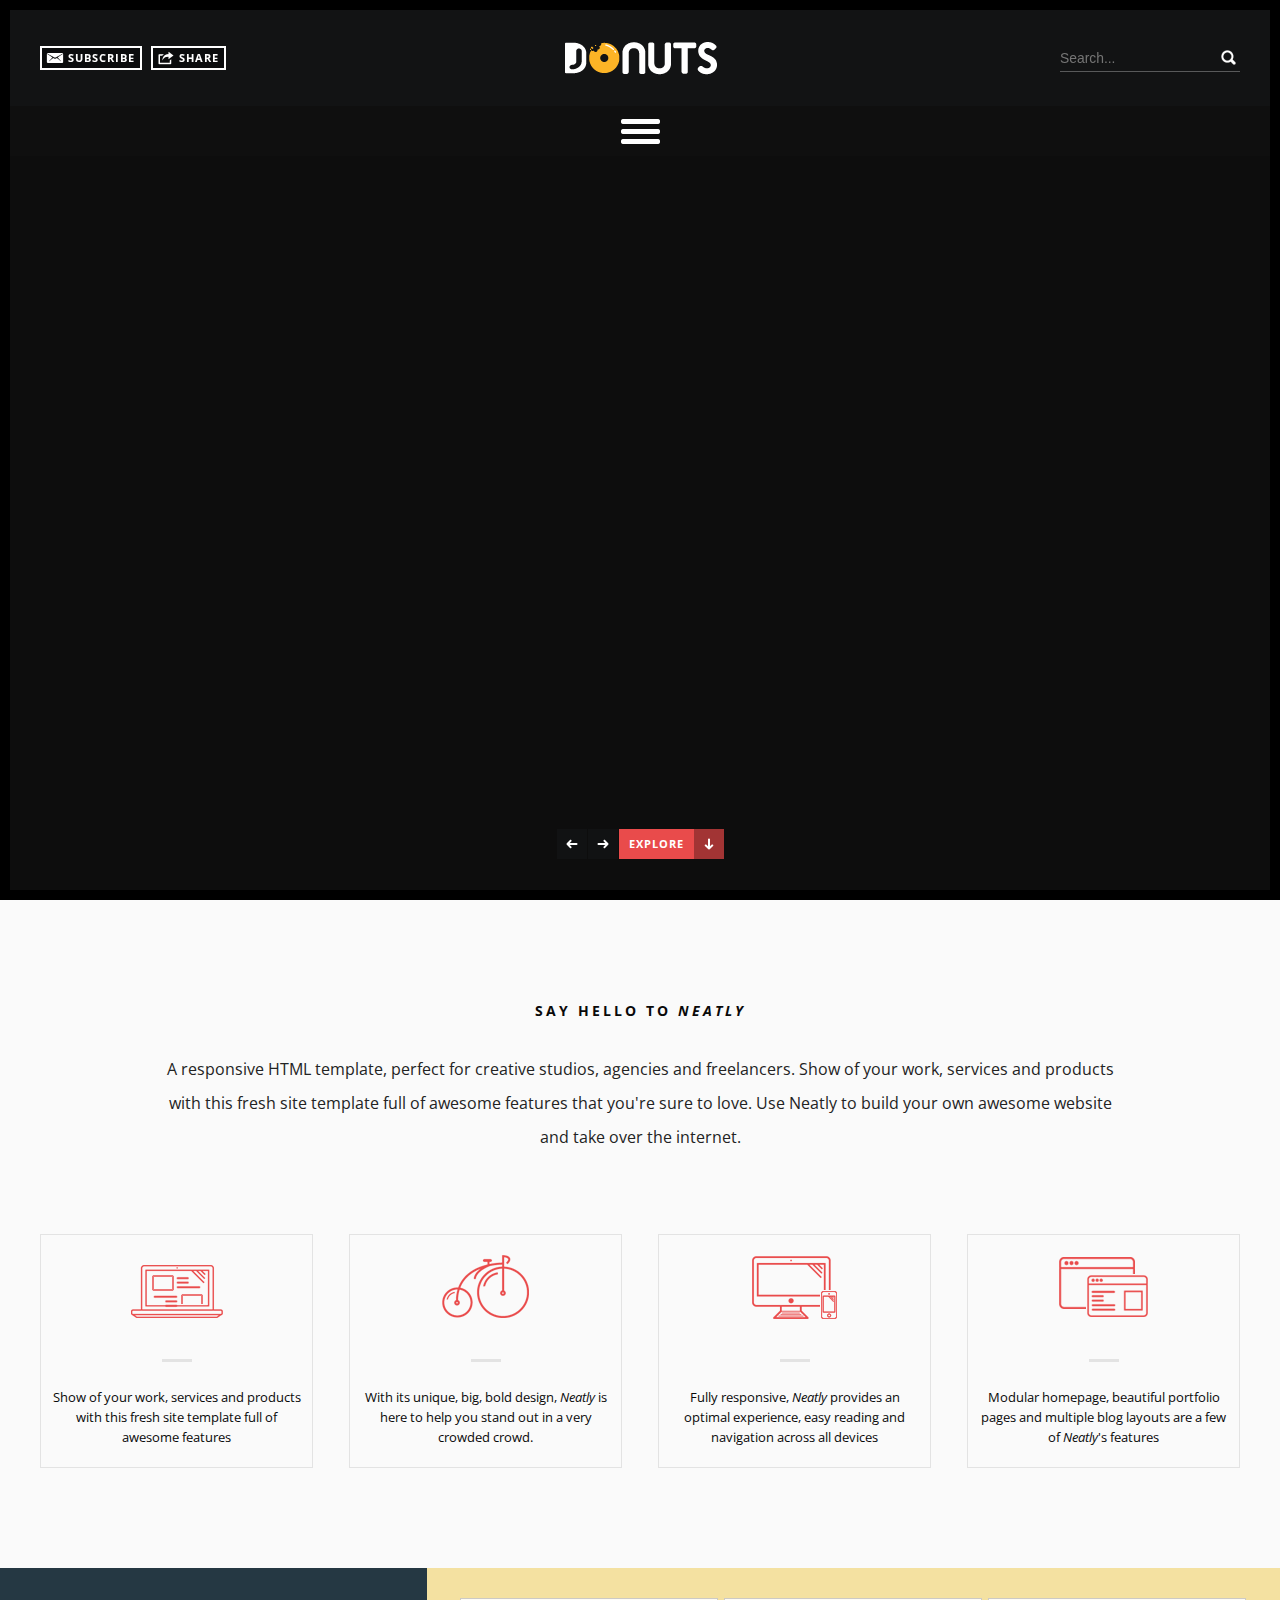
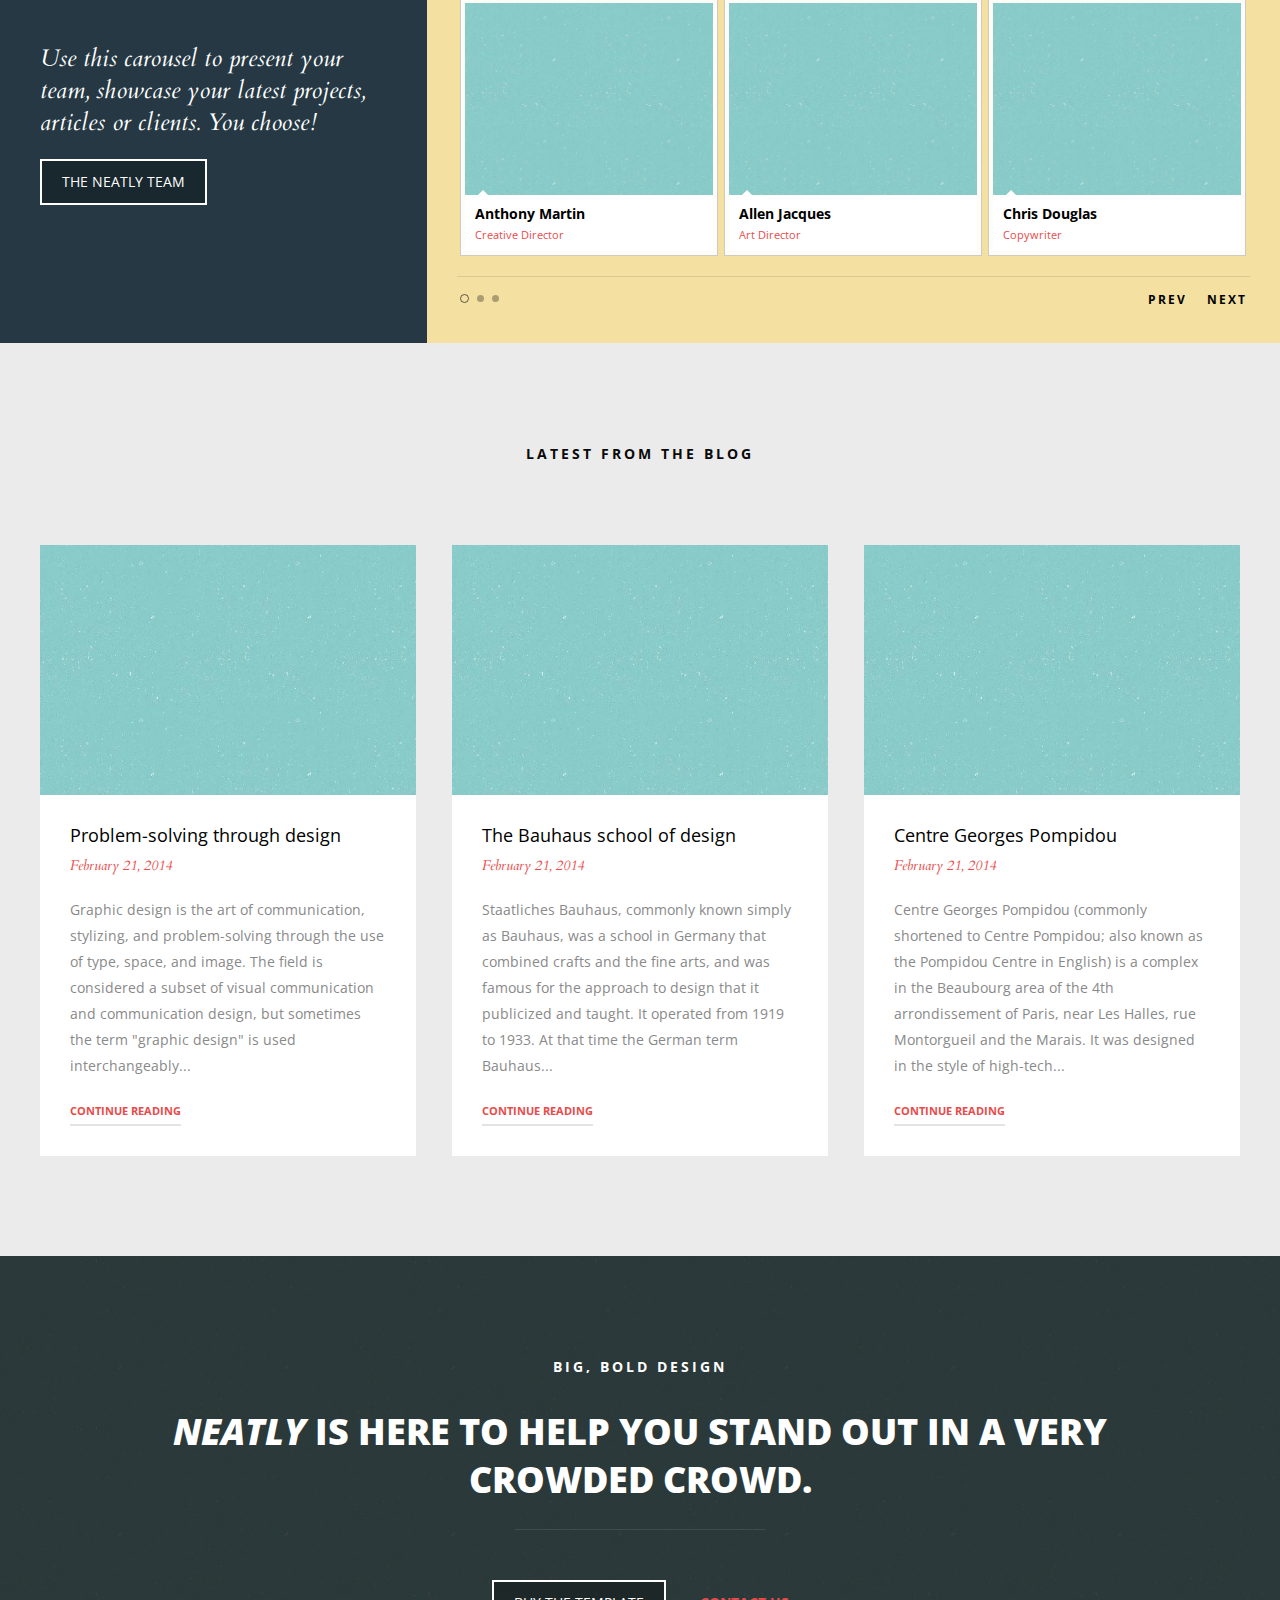
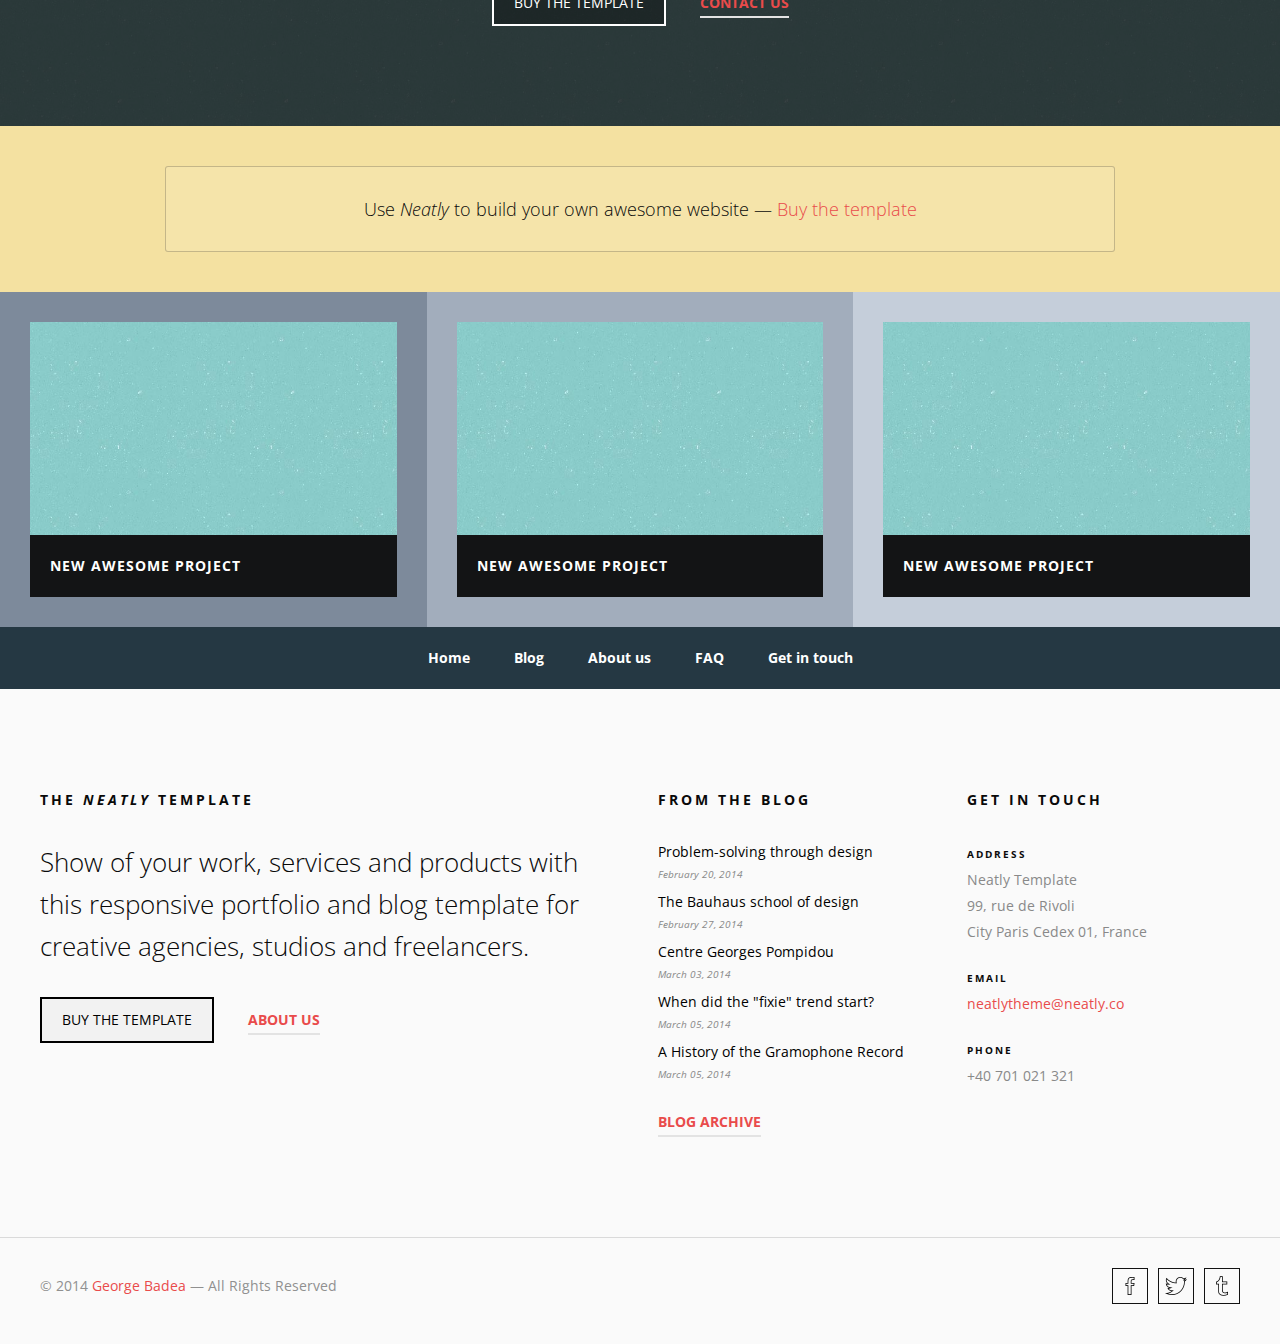
==== commit 3727eb86: "logo" ====
--- a/index.html
+++ b/index.html
@@ -51,7 +51,7 @@
             
 			<!-- Logo -->
             <div class="table-cell logo">
-                <a href="index.html"><img src="img/logo.png" alt="logo" /></a>                        
+                <a href="index.html"><img src="img/final-just-text.png" alt="logo" /></a>                        
             </div>
             
 			<!-- Search Form -->
